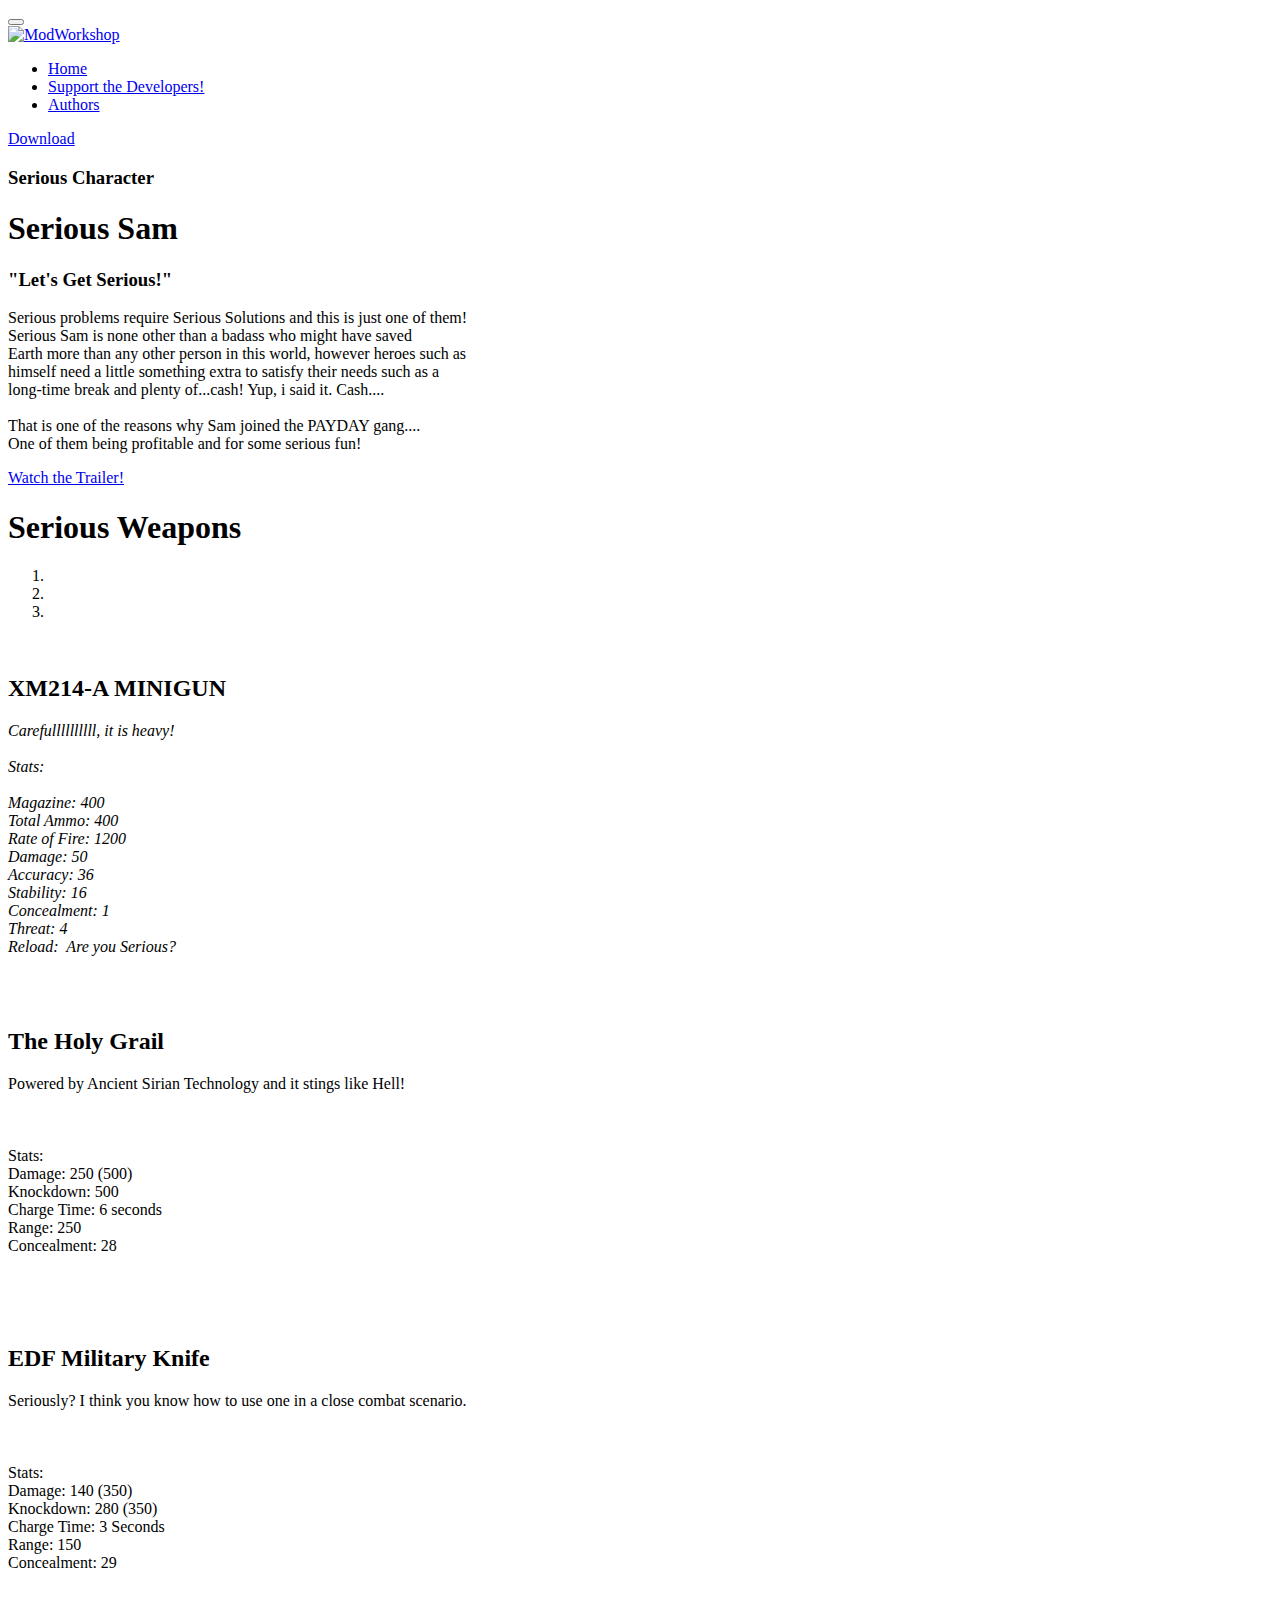
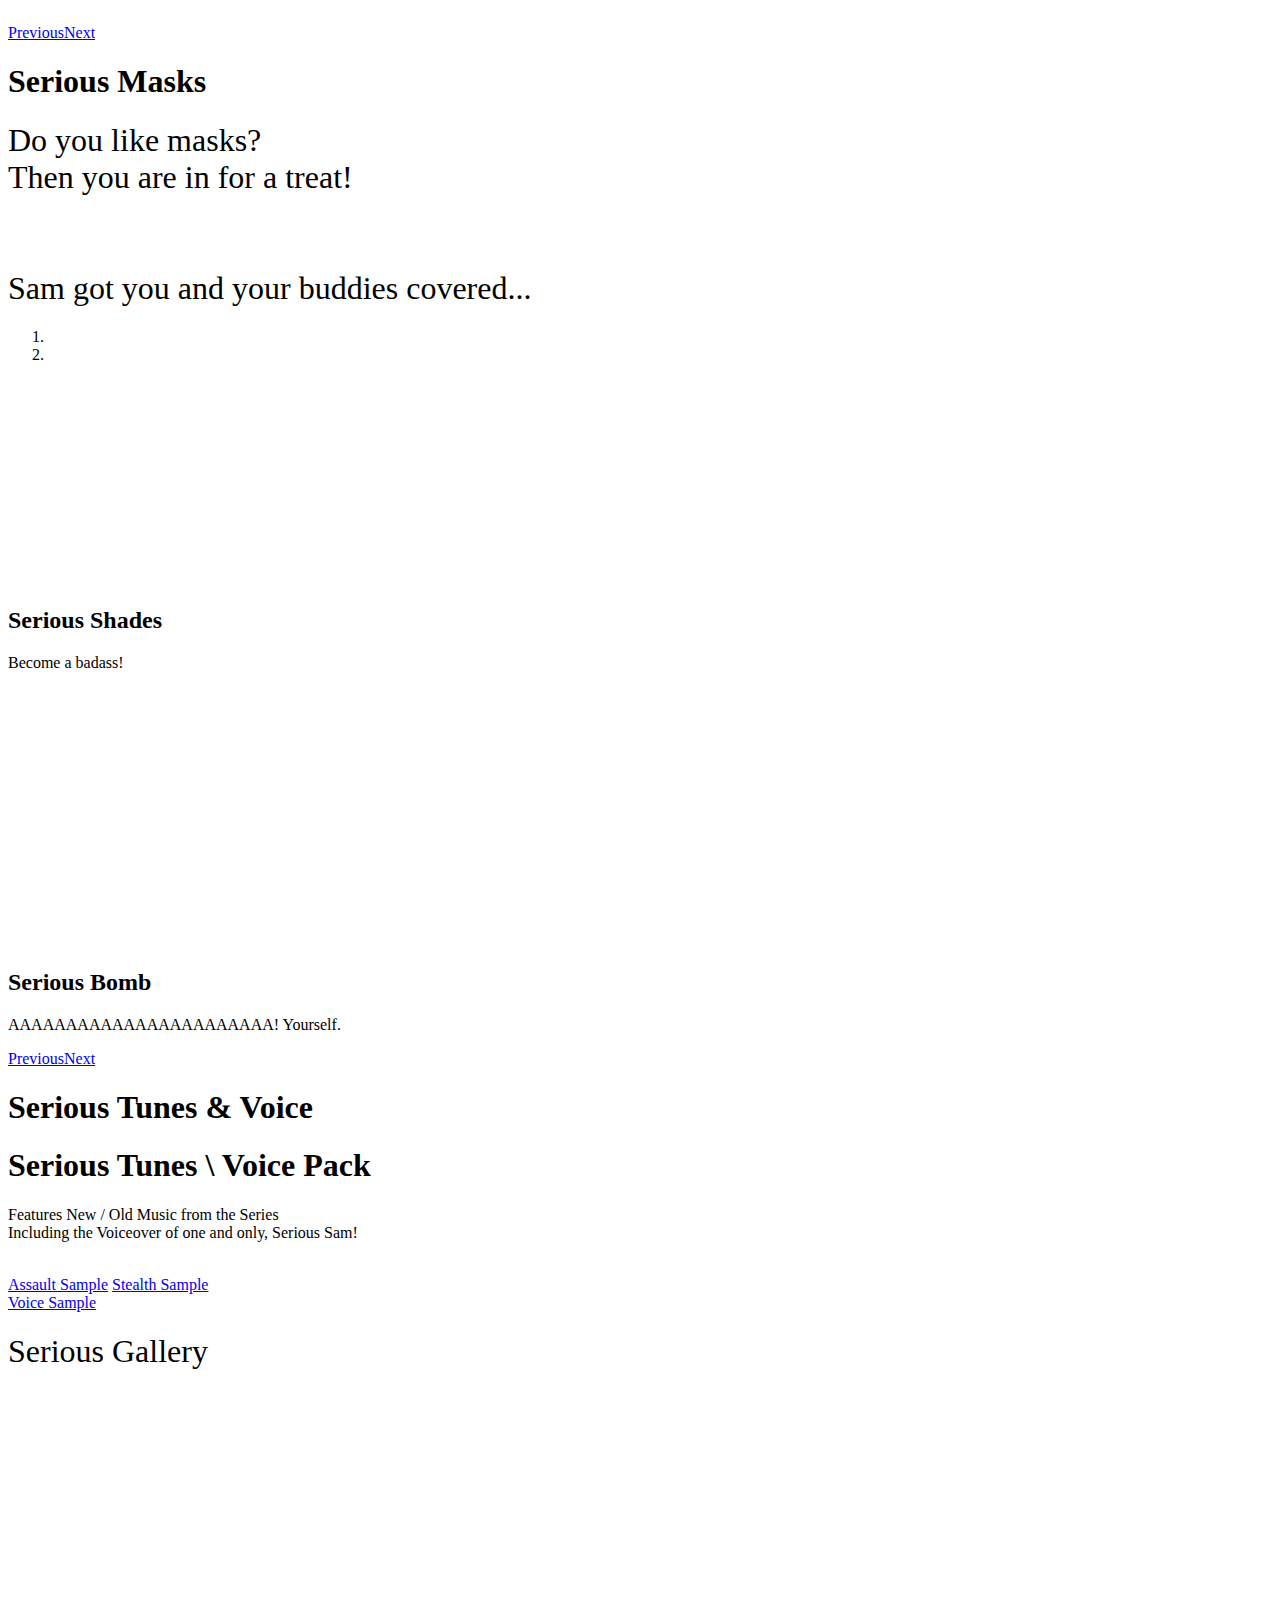
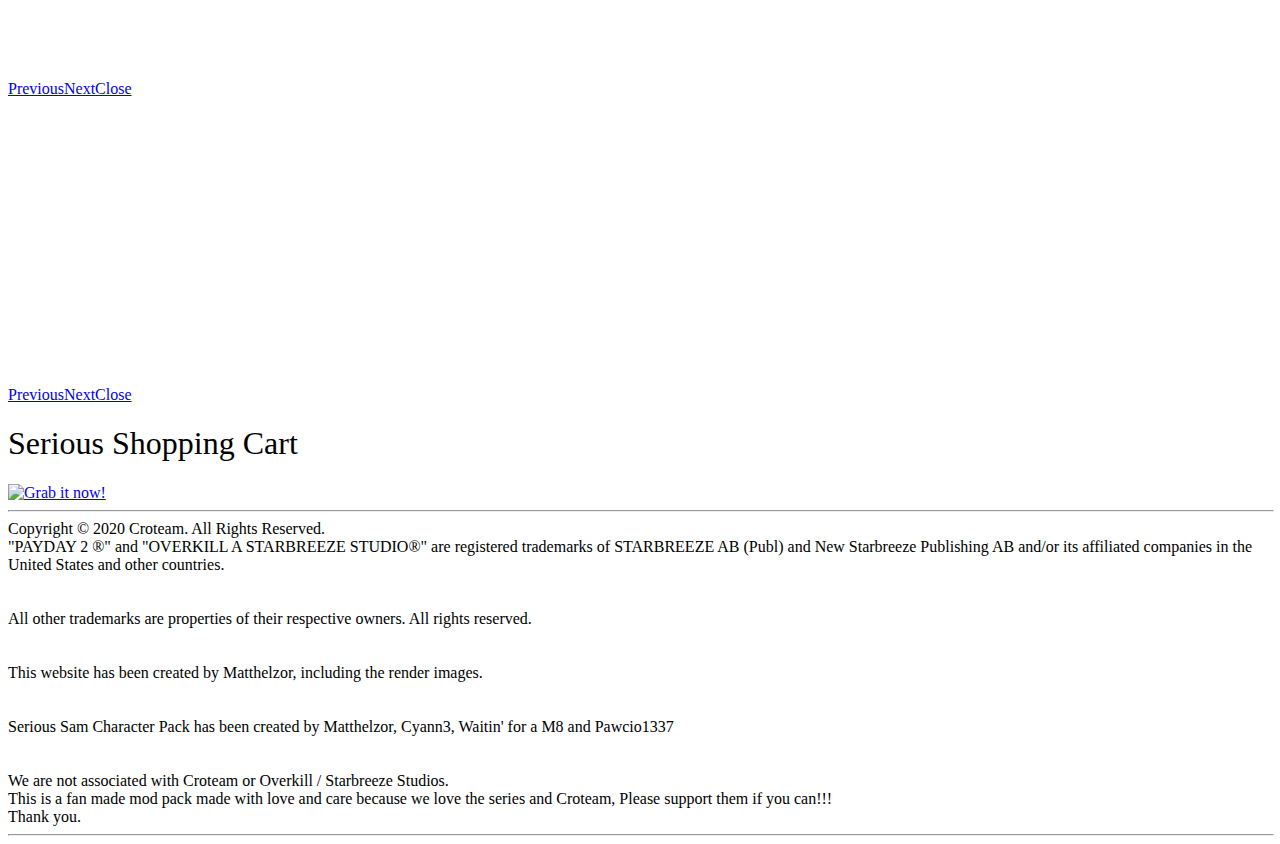
==== index.html @ c5d590bf "Add files via upload" ====
<!DOCTYPE html>
<html  >
<head>
  <!-- Site made with Mobirise Website Builder v5.1.4, https://mobirise.com -->
  <meta charset="UTF-8">
  <meta http-equiv="X-UA-Compatible" content="IE=edge">
  <meta name="generator" content="Mobirise v5.1.4, mobirise.com">
  <meta name="twitter:card" content="summary_large_image"/>
  <meta name="twitter:image:src" content="assets/images/index-meta.png">
  <meta property="og:image" content="assets/images/index-meta.png">
  <meta name="twitter:title" content="PAYDAY 2: Serious Sam Character Pack">
  <meta name="viewport" content="width=device-width, initial-scale=1, minimum-scale=1">
  <link rel="shortcut icon" href="assets/images/icon-128x128.png" type="image/x-icon">
  <meta name="description" content="Double your gun, double the fun!">
  
  <audio controls="" loop="" autoplay="autoplay" hidden="hidden"> <source src="assets/files/Menu.mp3" type="audio/mpeg" "=""> </audio>
  
  <title>PAYDAY 2: Serious Sam Character Pack</title>
  <link rel="stylesheet" href="assets/web/assets/mobirise-icons/mobirise-icons.css">
  <link rel="stylesheet" href="assets/bootstrap/css/bootstrap.min.css">
  <link rel="stylesheet" href="assets/bootstrap/css/bootstrap-grid.min.css">
  <link rel="stylesheet" href="assets/bootstrap/css/bootstrap-reboot.min.css">
  <link rel="stylesheet" href="assets/tether/tether.min.css">
  <link rel="stylesheet" href="assets/dropdown/css/style.css">
  <link rel="stylesheet" href="assets/animatecss/animate.min.css">
  <link rel="stylesheet" href="assets/socicon/css/styles.css">
  <link rel="stylesheet" href="assets/theme/css/style.css">
  <link rel="stylesheet" href="assets/gallery/style.css">
  <link href="assets/fonts/style.css" rel="stylesheet">
  <link rel="preload" as="style" href="assets/mobirise/css/mbr-additional.css"><link rel="stylesheet" href="assets/mobirise/css/mbr-additional.css" type="text/css">
  
  
  
  
</head>
<body>
  
  <section class="menu cid-scPV3HTnfg" once="menu" id="menu1-2">

    

    <nav class="navbar navbar-expand beta-menu navbar-dropdown align-items-center navbar-fixed-top navbar-toggleable-sm bg-color transparent">
        <button class="navbar-toggler navbar-toggler-right" type="button" data-toggle="collapse" data-target="#navbarSupportedContent" aria-controls="navbarSupportedContent" aria-expanded="false" aria-label="Toggle navigation">
            <div class="hamburger">
                <span></span>
                <span></span>
                <span></span>
                <span></span>
            </div>
        </button>
        <div class="menu-logo">
            <div class="navbar-brand">
                <span class="navbar-logo">
                    <a href="https://modworkshop.net" target="_blank">
                         <img src="assets/images/mws-logo-white.svg" alt="ModWorkshop" style="height: 3.8rem;">
                    </a>
                </span>
                <span class="navbar-caption-wrap"><a class="navbar-caption text-white display-4" href="https://mobiri.se"></a></span>
            </div>
        </div>
        <div class="collapse navbar-collapse" id="navbarSupportedContent">
            <ul class="navbar-nav nav-dropdown" data-app-modern-menu="true"><li class="nav-item">
                    <a class="nav-link link text-white text-primary display-4" href="index.html"><span class="socicon socicon-homes mbr-iconfont mbr-iconfont-btn"></span>
                        Home</a>
                </li><li class="nav-item">
                    <a class="nav-link link text-white text-primary display-4" href="https://store.steampowered.com/app/257420/Serious_Sam_4/" target="_blank"><span class="socicon socicon-steam mbr-iconfont mbr-iconfont-btn"></span>
                        
                        Support the Developers!</a>
                </li>
                <li class="nav-item"><a class="nav-link link text-white text-primary display-4" href="authors.html">
                        Authors</a></li></ul>
            <div class="navbar-buttons mbr-section-btn"><a class="btn btn-sm btn-success display-4" href="https://modworkshop.net/mod/29355" target="_blank">
                    <span class="mbri-save mbr-iconfont mbr-iconfont-btn "></span>
                    Download</a></div>
        </div>
    </nav>
</section>

<section class="header9 cid-scPTM2qMJc mbr-fullscreen" id="header9-0">

    

    

    <div class="mbr-arrow hidden-sm-down" aria-hidden="true">
        <a href="#next">
            <i class="mbri-down mbr-iconfont"></i>
        </a>
    </div>
</section>

<section class="header1 cid-scPWT5iUIO mbr-parallax-background" id="header16-3">

    

    <div class="mbr-overlay" style="opacity: 0.5; background-color: rgb(0, 0, 0);">
    </div>

    <div class="container">
        <div class="row justify-content-md-center">
            <div class="col-md-10 align-center">
                
                <h3 class="mbr-section-subtitle mbr-light pb-3 mbr-fonts-style display-1"><strong>Serious Character</strong></h3>
                
                
            </div>
        </div>
    </div>

</section>

<section class="header9 cid-scPXRnCcsJ mbr-fullscreen mbr-parallax-background" id="header9-4">

    

    <div class="mbr-overlay" style="opacity: 0; background-color: rgb(255, 255, 255);">
    </div>

    <div class="container">
        <div class="media-container-column mbr-white col-lg-8 col-md-10">
            <h1 class="mbr-section-title align-left mbr-bold pb-3 mbr-fonts-style display-1">
                Serious Sam</h1>
            <h3 class="mbr-section-subtitle align-left mbr-light pb-3 mbr-fonts-style display-2">"Let's Get Serious!"</h3>
            <p class="mbr-text align-left pb-3 mbr-fonts-style display-5">Serious problems require Serious Solutions and this is just one of them! <br>Serious Sam is none other than a badass who might have saved<br> Earth more than any other person in this world, however heroes such as<br> himself need a little something extra to satisfy their needs such as a<br> long-time break and plenty of...cash! Yup, i said it. Cash....<br>
<br>That is one of the reasons why Sam joined the PAYDAY gang....<br> One of them being profitable and for some serious fun!</p>
            <div class="mbr-section-btn align-left"><a class="btn btn-md btn-secondary display-4" href="https://youtu.be/A_bRgtZeFz4" target="_blank">Watch the Trailer!</a></div>
        </div>
    </div>

    
</section>

<section class="header1 cid-scQ1rbC4eJ mbr-parallax-background" id="header16-5">

    

    <div class="mbr-overlay" style="opacity: 0.4; background-color: rgb(0, 0, 0);">
    </div>

    <div class="container">
        <div class="row justify-content-md-center">
            <div class="col-md-10 align-center">
                <h1 class="mbr-section-title mbr-bold pb-3 mbr-fonts-style display-1">Serious Weapons</h1>
                
                
                
            </div>
        </div>
    </div>

</section>

<section class="carousel slide cid-scQ8mSskdS" data-interval="false" id="slider1-6">

    

    <div class="full-screen"><div class="mbr-slider slide carousel" data-keyboard="false" data-ride="false" data-interval="false" data-pause="false"><ol class="carousel-indicators"><li data-app-prevent-settings="" data-target="#slider1-6" data-slide-to="0"></li><li data-app-prevent-settings="" data-target="#slider1-6" class=" active" data-slide-to="1"></li><li data-app-prevent-settings="" data-target="#slider1-6" data-slide-to="2"></li></ol><div class="carousel-inner" role="listbox"><div class="carousel-item slider-fullscreen-image" data-bg-video-slide="false" style="background-image: url(assets/images/minigun-1-2000x1484.jpg);"><div class="container container-slide"><div class="image_wrapper"><div class="mbr-overlay" style="opacity: 0;"></div><img src="assets/images/minigun-1-2000x1484.jpg" alt="" title=""><div class="carousel-caption justify-content-center"><div class="col-10 align-center"><h2 class="mbr-fonts-style display-1">XM214-A MINIGUN</h2><p class="lead mbr-text mbr-fonts-style display-2"><em>Carefullllllllll, it is heavy!<br><br>Stats:</em><br><em><br>Magazine: 400<br>Total Ammo: 400<br>Rate of Fire: 1200<br>Damage: 50<br>Accuracy: 36<br>Stability: 16<br>Concealment: 1<br>Threat: 4&nbsp;<br>Reload:&nbsp; Are you Serious?<br></em><br></p></div></div></div></div></div><div class="carousel-item slider-fullscreen-image active" data-bg-video-slide="false" style="background-image: url(assets/images/holy-grail-1-2000x1484.jpg);"><div class="container container-slide"><div class="image_wrapper"><img src="assets/images/holy-grail-1-2000x1484.jpg" alt="" title=""><div class="carousel-caption justify-content-center"><div class="col-10 align-left"><h2 class="mbr-fonts-style display-1">The Holy Grail</h2><p class="lead mbr-text mbr-fonts-style display-2">Powered by Ancient Sirian Technology and it stings like Hell!<br><br><br><br>Stats:<br>Damage: 250 (500)<br>Knockdown: 500<br>Charge Time: 6 seconds<br>Range: 250<br>Concealment: 28<br><br><br></p></div></div></div></div></div><div class="carousel-item slider-fullscreen-image" data-bg-video-slide="false" style="background-image: url(assets/images/edf-2000x1484.jpg);"><div class="container container-slide"><div class="image_wrapper"><img src="assets/images/edf-2000x1484.jpg" alt="" title=""><div class="carousel-caption justify-content-center"><div class="col-10 align-right"><h2 class="mbr-fonts-style display-1">EDF Military Knife</h2><p class="lead mbr-text mbr-fonts-style display-2">Seriously? I think you know how to use one in a close combat scenario.<br><br><br><br>Stats:<br>Damage: 140 (350)<br>Knockdown: 280 (350)<br>Charge Time: 3 Seconds<br>Range: 150<br>Concealment: 29<br><br><br></p></div></div></div></div></div></div><a data-app-prevent-settings="" class="carousel-control carousel-control-prev" role="button" data-slide="prev" href="#slider1-6"><span aria-hidden="true" class="mbri-left mbr-iconfont"></span><span class="sr-only">Previous</span></a><a data-app-prevent-settings="" class="carousel-control carousel-control-next" role="button" data-slide="next" href="#slider1-6"><span aria-hidden="true" class="mbri-right mbr-iconfont"></span><span class="sr-only">Next</span></a></div></div>

</section>

<section class="header1 cid-scQCBzxLKn mbr-parallax-background" id="header16-7">

    

    <div class="mbr-overlay" style="opacity: 0.6; background-color: rgb(0, 0, 0);">
    </div>

    <div class="container">
        <div class="row justify-content-md-center">
            <div class="col-md-10 align-center">
                <h1 class="mbr-section-title mbr-bold pb-3 mbr-fonts-style display-1">Serious Masks</h1>
                
                
                
            </div>
        </div>
    </div>

</section>

<section class="header1 cid-scQDsoBIf1 mbr-parallax-background" id="header16-9">

    

    <div class="mbr-overlay" style="opacity: 0.9; background-color: rgb(0, 0, 0);">
    </div>

    <div class="container">
        <div class="row justify-content-md-center">
            <div class="col-md-10 align-center">
                <h1 class="mbr-section-title mbr-bold pb-3 mbr-fonts-style display-5"><span style="font-weight: normal;">Do you like masks?<br>Then you are in for a treat! </span><br><span style="font-weight: normal;"><br></span><br><span style="font-weight: normal;">Sam got you and your buddies covered...</span></h1>
                
                
                
            </div>
        </div>
    </div>

</section>

<section class="carousel slide cid-scUjUzfKBD" data-interval="false" id="slider1-r">

    

    <div class="full-screen"><div class="mbr-slider slide carousel" data-keyboard="false" data-ride="false" data-interval="false" data-pause="false"><ol class="carousel-indicators"><li data-app-prevent-settings="" data-target="#slider1-r" class=" active" data-slide-to="0"></li><li data-app-prevent-settings="" data-target="#slider1-r" data-slide-to="1"></li></ol><div class="carousel-inner" role="listbox"><div class="carousel-item slider-fullscreen-image active" data-bg-video-slide="false" style="background-image: url(assets/images/serious-shades-1920x1080.jpg);"><div class="container container-slide"><div class="image_wrapper"><img src="assets/images/serious-shades-1920x1080.jpg" alt="" title=""><div class="carousel-caption justify-content-center"><div class="col-10 align-center"><h2 class="mbr-fonts-style display-1"><br><br><br><br><br><br><br>Serious Shades</h2><p class="lead mbr-text mbr-fonts-style display-5">Become a badass!</p></div></div></div></div></div><div class="carousel-item slider-fullscreen-image" data-bg-video-slide="false" style="background-image: url(assets/images/serious-bomb-1920x1080.jpg);"><div class="container container-slide"><div class="image_wrapper"><img src="assets/images/serious-bomb-1920x1080.jpg" alt="" title=""><div class="carousel-caption justify-content-center"><div class="col-10 align-center"><h2 class="mbr-fonts-style display-1"><br><br><br><br><br><br><br><br><br>Serious Bomb</h2><p class="lead mbr-text mbr-fonts-style display-5">AAAAAAAAAAAAAAAAAAAAAAA! Yourself.</p></div></div></div></div></div></div><a data-app-prevent-settings="" class="carousel-control carousel-control-prev" role="button" data-slide="prev" href="#slider1-r"><span aria-hidden="true" class="mbri-left mbr-iconfont"></span><span class="sr-only">Previous</span></a><a data-app-prevent-settings="" class="carousel-control carousel-control-next" role="button" data-slide="next" href="#slider1-r"><span aria-hidden="true" class="mbri-right mbr-iconfont"></span><span class="sr-only">Next</span></a></div></div>

</section>

<section class="header1 cid-scQLnOBqK7 mbr-parallax-background" id="header16-b">

    

    <div class="mbr-overlay" style="opacity: 0.4; background-color: rgb(0, 0, 0);">
    </div>

    <div class="container">
        <div class="row justify-content-md-center">
            <div class="col-md-10 align-center">
                <h1 class="mbr-section-title mbr-bold pb-3 mbr-fonts-style display-1">Serious Tunes &amp; Voice</h1>
                
                
                
            </div>
        </div>
    </div>

</section>

<section class="header11 cid-scR74qK3gR mbr-fullscreen mbr-parallax-background" id="header11-h">

    <!-- Block parameters controls (Blue "Gear" panel) -->
    
    <!-- End block parameters -->

    <div class="mbr-overlay" style="opacity: 0.2; background-color: rgb(0, 0, 0);">
    </div>
    <div class="container align-left">
        <div class="media-container-column mbr-white col-md-12">
            <h3 class="mbr-section-subtitle py-3 mbr-fonts-style display-5"></h3>
            <h1 class="mbr-section-title py-3 mbr-fonts-style display-1">Serious Tunes \ Voice Pack</h1>
            <p class="mbr-text py-3 mbr-fonts-style display-5">Features New / Old Music from the Series&nbsp;<br>Including the Voiceover of one and only, Serious Sam!<br><br></p>
            <div class="mbr-section-btn py-4"><a class="btn btn-md btn-white-outline display-7" href="assets/files/assault.ogg" target="_blank">Assault Sample</a> <a class="btn btn-md btn-white-outline display-7" href="assets/files/stealth.ogg" target="_blank">Stealth Sample<br></a> <a class="btn btn-md btn-white-outline display-7" href="assets/files/voice_sample.ogg" target="_blank">Voice Sample</a></div>
        </div>
    </div>

    
</section>

<section class="header1 cid-scRjpTwJIB mbr-parallax-background" id="header16-i">

    

    <div class="mbr-overlay" style="opacity: 0.8; background-color: rgb(0, 0, 0);">
    </div>

    <div class="container">
        <div class="row justify-content-md-center">
            <div class="col-md-10 align-center">
                <h1 class="mbr-section-title mbr-bold pb-3 mbr-fonts-style display-1"><span style="font-weight: 400;">Serious Gallery</span></h1>
                
                
                
            </div>
        </div>
    </div>

</section>

<section class="mbr-gallery mbr-slider-carousel cid-scRjzxc35O" id="gallery3-j">

    

    <div>
        <div><!-- Filter --><!-- Gallery --><div class="mbr-gallery-row"><div class="mbr-gallery-layout-default"><div><div><div class="mbr-gallery-item mbr-gallery-item--p0" data-video-url="false" data-tags="Niesamowite"><div href="#lb-gallery3-j" data-slide-to="0" data-toggle="modal"><img src="assets/images/20201008225858-1-1920x1080-800x450.jpg" alt="" title=""><span class="icon-focus"></span></div></div><div class="mbr-gallery-item mbr-gallery-item--p0" data-video-url="false" data-tags="Wrażliwe"><div href="#lb-gallery3-j" data-slide-to="1" data-toggle="modal"><img src="assets/images/20201008230221-1-1920x1080-800x450.jpg" alt="" title=""><span class="icon-focus"></span></div></div><div class="mbr-gallery-item mbr-gallery-item--p0" data-video-url="false" data-tags="Twórcze"><div href="#lb-gallery3-j" data-slide-to="2" data-toggle="modal"><img src="assets/images/20201008230204-1-1920x1080-800x450.jpg" alt="" title=""><span class="icon-focus"></span></div></div><div class="mbr-gallery-item mbr-gallery-item--p0" data-video-url="false" data-tags="Animowane"><div href="#lb-gallery3-j" data-slide-to="3" data-toggle="modal"><img src="assets/images/20201008230319-1-1920x1080-800x450.jpg" alt="" title=""><span class="icon-focus"></span></div></div><div class="mbr-gallery-item mbr-gallery-item--p0" data-video-url="false" data-tags="Niesamowite"><div href="#lb-gallery3-j" data-slide-to="4" data-toggle="modal"><img src="assets/images/20201008230341-1-1920x1080-800x450.jpg" alt="" title=""><span class="icon-focus"></span></div></div><div class="mbr-gallery-item mbr-gallery-item--p0" data-video-url="false" data-tags="Niesamowite"><div href="#lb-gallery3-j" data-slide-to="5" data-toggle="modal"><img src="assets/images/20201008224145-1-1920x1080-800x450.jpg" alt="" title=""><span class="icon-focus"></span></div></div><div class="mbr-gallery-item mbr-gallery-item--p0" data-video-url="false" data-tags="Wrażliwe"><div href="#lb-gallery3-j" data-slide-to="6" data-toggle="modal"><img src="assets/images/20201008225151-1-1920x1080-800x450.jpg" alt="" title=""><span class="icon-focus"></span></div></div><div class="mbr-gallery-item mbr-gallery-item--p0" data-video-url="false" data-tags="Animowane"><div href="#lb-gallery3-j" data-slide-to="7" data-toggle="modal"><img src="assets/images/20201008230041-1-1920x1080-800x450.jpg" alt="" title=""><span class="icon-focus"></span></div></div></div></div><div class="clearfix"></div></div></div><!-- Lightbox --><div data-app-prevent-settings="" class="mbr-slider modal fade carousel slide" tabindex="-1" data-keyboard="true" data-interval="false" id="lb-gallery3-j"><div class="modal-dialog"><div class="modal-content"><div class="modal-body"><div class="carousel-inner"><div class="carousel-item active"><img src="assets/images/20201008225858-1-1920x1080.jpg" alt="" title=""></div><div class="carousel-item"><img src="assets/images/20201008230221-1-1920x1080.jpg" alt="" title=""></div><div class="carousel-item"><img src="assets/images/20201008230204-1-1920x1080.jpg" alt="" title=""></div><div class="carousel-item"><img src="assets/images/20201008230319-1-1920x1080.jpg" alt="" title=""></div><div class="carousel-item"><img src="assets/images/20201008230341-1-1920x1080.jpg" alt="" title=""></div><div class="carousel-item"><img src="assets/images/20201008224145-1-1920x1080.jpg" alt="" title=""></div><div class="carousel-item"><img src="assets/images/20201008225151-1-1920x1080.jpg" alt="" title=""></div><div class="carousel-item"><img src="assets/images/20201008230041-1-1920x1080.jpg" alt="" title=""></div></div><a class="carousel-control carousel-control-prev" role="button" data-slide="prev" href="#lb-gallery3-j"><span class="mbri-left mbr-iconfont" aria-hidden="true"></span><span class="sr-only">Previous</span></a><a class="carousel-control carousel-control-next" role="button" data-slide="next" href="#lb-gallery3-j"><span class="mbri-right mbr-iconfont" aria-hidden="true"></span><span class="sr-only">Next</span></a><a class="close" href="#" role="button" data-dismiss="modal"><span class="sr-only">Close</span></a></div></div></div></div></div>
    </div>

</section>

<section class="mbr-gallery mbr-slider-carousel cid-scRjBMaNaX" id="gallery3-k">

    

    <div>
        <div><!-- Filter --><!-- Gallery --><div class="mbr-gallery-row"><div class="mbr-gallery-layout-default"><div><div><div class="mbr-gallery-item mbr-gallery-item--p0" data-video-url="false" data-tags="Niesamowite"><div href="#lb-gallery3-k" data-slide-to="0" data-toggle="modal"><img src="assets/images/20200930212935-1-1920x1080-800x450.jpg" alt="" title=""><span class="icon-focus"></span></div></div><div class="mbr-gallery-item mbr-gallery-item--p0" data-video-url="false" data-tags="Wrażliwe"><div href="#lb-gallery3-k" data-slide-to="1" data-toggle="modal"><img src="assets/images/20201008224035-1-1920x1080-800x450.jpg" alt="" title=""><span class="icon-focus"></span></div></div><div class="mbr-gallery-item mbr-gallery-item--p0" data-video-url="false" data-tags="Twórcze"><div href="#lb-gallery3-k" data-slide-to="2" data-toggle="modal"><img src="assets/images/20201008224541-1-1920x1080-800x450.jpg" alt="" title=""><span class="icon-focus"></span></div></div><div class="mbr-gallery-item mbr-gallery-item--p0" data-video-url="false" data-tags="Animowane"><div href="#lb-gallery3-k" data-slide-to="3" data-toggle="modal"><img src="assets/images/20200930234741-2-1920x1080-800x450.jpg" alt="" title=""><span class="icon-focus"></span></div></div><div class="mbr-gallery-item mbr-gallery-item--p0" data-video-url="false" data-tags="Niesamowite"><div href="#lb-gallery3-k" data-slide-to="4" data-toggle="modal"><img src="assets/images/20200930234808-1-1920x1080-800x450.jpg" alt="" title=""><span class="icon-focus"></span></div></div><div class="mbr-gallery-item mbr-gallery-item--p0" data-video-url="false" data-tags="Niesamowite"><div href="#lb-gallery3-k" data-slide-to="5" data-toggle="modal"><img src="assets/images/20201008223753-1-1920x1080-800x450.jpg" alt="" title=""><span class="icon-focus"></span></div></div><div class="mbr-gallery-item mbr-gallery-item--p0" data-video-url="false" data-tags="Wrażliwe"><div href="#lb-gallery3-k" data-slide-to="6" data-toggle="modal"><img src="assets/images/20201008225104-1-1920x1080-800x450.jpg" alt="" title=""><span class="icon-focus"></span></div></div><div class="mbr-gallery-item mbr-gallery-item--p0" data-video-url="false" data-tags="Animowane"><div href="#lb-gallery3-k" data-slide-to="7" data-toggle="modal"><img src="assets/images/20201008224000-1-1920x1080-800x450.jpg" alt="" title=""><span class="icon-focus"></span></div></div></div></div><div class="clearfix"></div></div></div><!-- Lightbox --><div data-app-prevent-settings="" class="mbr-slider modal fade carousel slide" tabindex="-1" data-keyboard="true" data-interval="false" id="lb-gallery3-k"><div class="modal-dialog"><div class="modal-content"><div class="modal-body"><div class="carousel-inner"><div class="carousel-item active"><img src="assets/images/20200930212935-1-1920x1080.jpg" alt="" title=""></div><div class="carousel-item"><img src="assets/images/20201008224035-1-1920x1080.jpg" alt="" title=""></div><div class="carousel-item"><img src="assets/images/20201008224541-1-1920x1080.jpg" alt="" title=""></div><div class="carousel-item"><img src="assets/images/20200930234741-2-1920x1080.jpg" alt="" title=""></div><div class="carousel-item"><img src="assets/images/20200930234808-1-1920x1080.jpg" alt="" title=""></div><div class="carousel-item"><img src="assets/images/20201008223753-1-1920x1080.jpg" alt="" title=""></div><div class="carousel-item"><img src="assets/images/20201008225104-1-1920x1080.jpg" alt="" title=""></div><div class="carousel-item"><img src="assets/images/20201008224000-1-1920x1080.jpg" alt="" title=""></div></div><a class="carousel-control carousel-control-prev" role="button" data-slide="prev" href="#lb-gallery3-k"><span class="mbri-left mbr-iconfont" aria-hidden="true"></span><span class="sr-only">Previous</span></a><a class="carousel-control carousel-control-next" role="button" data-slide="next" href="#lb-gallery3-k"><span class="mbri-right mbr-iconfont" aria-hidden="true"></span><span class="sr-only">Next</span></a><a class="close" href="#" role="button" data-dismiss="modal"><span class="sr-only">Close</span></a></div></div></div></div></div>
    </div>

</section>

<section class="header1 cid-scREEoLdZw mbr-parallax-background" id="header16-l">

    

    <div class="mbr-overlay" style="opacity: 0.9; background-color: rgb(0, 0, 0);">
    </div>

    <div class="container">
        <div class="row justify-content-md-center">
            <div class="col-md-10 align-center">
                <h1 class="mbr-section-title mbr-bold pb-3 mbr-fonts-style display-1"><span style="font-weight: 400;">Serious Shopping Cart</span></h1>
                
                
                
            </div>
        </div>
    </div>

</section>

<section class="features12 cid-scUgsnVYny mbr-parallax-background" id="features12-p">
    
    

    <div class="mbr-overlay" style="opacity: 0.8; background-color: rgb(0, 0, 0);">
    </div>

    <div class="container">
        
        

        <div class="media-container-row pt-5">
            <div class="block-content align-right">
                <div class="card pl-3 pr-3">
                    <div class="mbr-card-img-title">
                        
                        <div class="mbr-crt-title">
                            
                        </div>
                    </div>                

                    <div class="card-box">
                        
                    </div>
                </div>

                
            </div>

            <div class="mbr-figure m-auto" style="width: 60%;">
                <a href="https://modworkshop.net/mod/29355" target="_blank"><img src="assets/images/logoo-1132x674.png" alt="Grab it now!" title=""></a>
            </div>

            <div class="block-content align-left">
                <div class="card pl-3 pr-3">
                    <div class="mbr-card-img-title">
                        
                        <div class="mbr-crt-title">
                            
                        </div>
                    </div>                

                    <div class="card-box">
                        
                    </div>
                </div>

                
            </div>
        </div>
    </div>
</section>

<section once="footers" class="cid-scUh7tXviq mbr-reveal mbr-parallax-background" id="footer6-q">

    
</section>

<section class="mbr-section article content10 cid-scUkyAOlAM" id="content10-s">
    
     

    <div class="container">
        <div class="inner-container" style="width: 100%;">
            <hr class="line" style="width: 100%;">
            <div class="section-text align-center mbr-white mbr-fonts-style display-4">Copyright © 2020 Croteam. All Rights Reserved.
<div>"PAYDAY 2 ®" and "OVERKILL A STARBREEZE STUDIO®" are registered trademarks of STARBREEZE AB (Publ) and New Starbreeze Publishing AB and/or its affiliated companies in the United States and other countries.
</div><br><div><br></div><div>All other trademarks are properties of their respective owners. All rights reserved.
</div><br><div><br></div><div>
</div><div>
</div><div>This website has been created by Matthelzor, including the render images.
</div><br><div><br></div><div>
</div><div>Serious Sam Character Pack has been created by Matthelzor, Cyann3, Waitin' for a M8 and Pawcio1337
</div><div>
</div><br><div><br></div><div>We are not associated with Croteam or Overkill / Starbreeze Studios.
</div><div>This is a fan made mod pack made with love and care because we love the series and Croteam, Please support them if you can!!!
</div><div>
</div><div>
</div><div>Thank you.</div></div>
            <hr class="line" style="width: 100%;">
        </div>
    </div>
<script src="assets/web/assets/jquery/jquery.min.js"></script>  <script src="assets/popper/popper.min.js"></script>  <script src="assets/bootstrap/js/bootstrap.min.js"></script>  <script src="assets/tether/tether.min.js"></script>  <script src="assets/smoothscroll/smooth-scroll.js"></script>  <script src="assets/dropdown/js/nav-dropdown.js"></script>  <script src="assets/dropdown/js/navbar-dropdown.js"></script>  <script src="assets/touchswipe/jquery.touch-swipe.min.js"></script>  <script src="assets/viewportchecker/jquery.viewportchecker.js"></script>  <script src="assets/parallax/jarallax.min.js"></script>  <script src="assets/ytplayer/jquery.mb.ytplayer.min.js"></script>  <script src="assets/vimeoplayer/jquery.mb.vimeo_player.js"></script>  <script src="assets/bootstrapcarouselswipe/bootstrap-carousel-swipe.js"></script>  <script src="assets/masonry/masonry.pkgd.min.js"></script>  <script src="assets/imagesloaded/imagesloaded.pkgd.min.js"></script>  <script src="assets/theme/js/script.js"></script>  <script src="assets/slidervideo/script.js"></script>  <script src="assets/gallery/player.min.js"></script>  <script src="assets/gallery/script.js"></script>  
  
  
 <div id="scrollToTop" class="scrollToTop mbr-arrow-up"><a style="text-align: center;"><i class="mbr-arrow-up-icon mbr-arrow-up-icon-cm cm-icon cm-icon-smallarrow-up"></i></a></div>
    <input name="animation" type="hidden">
  </body>
</html>
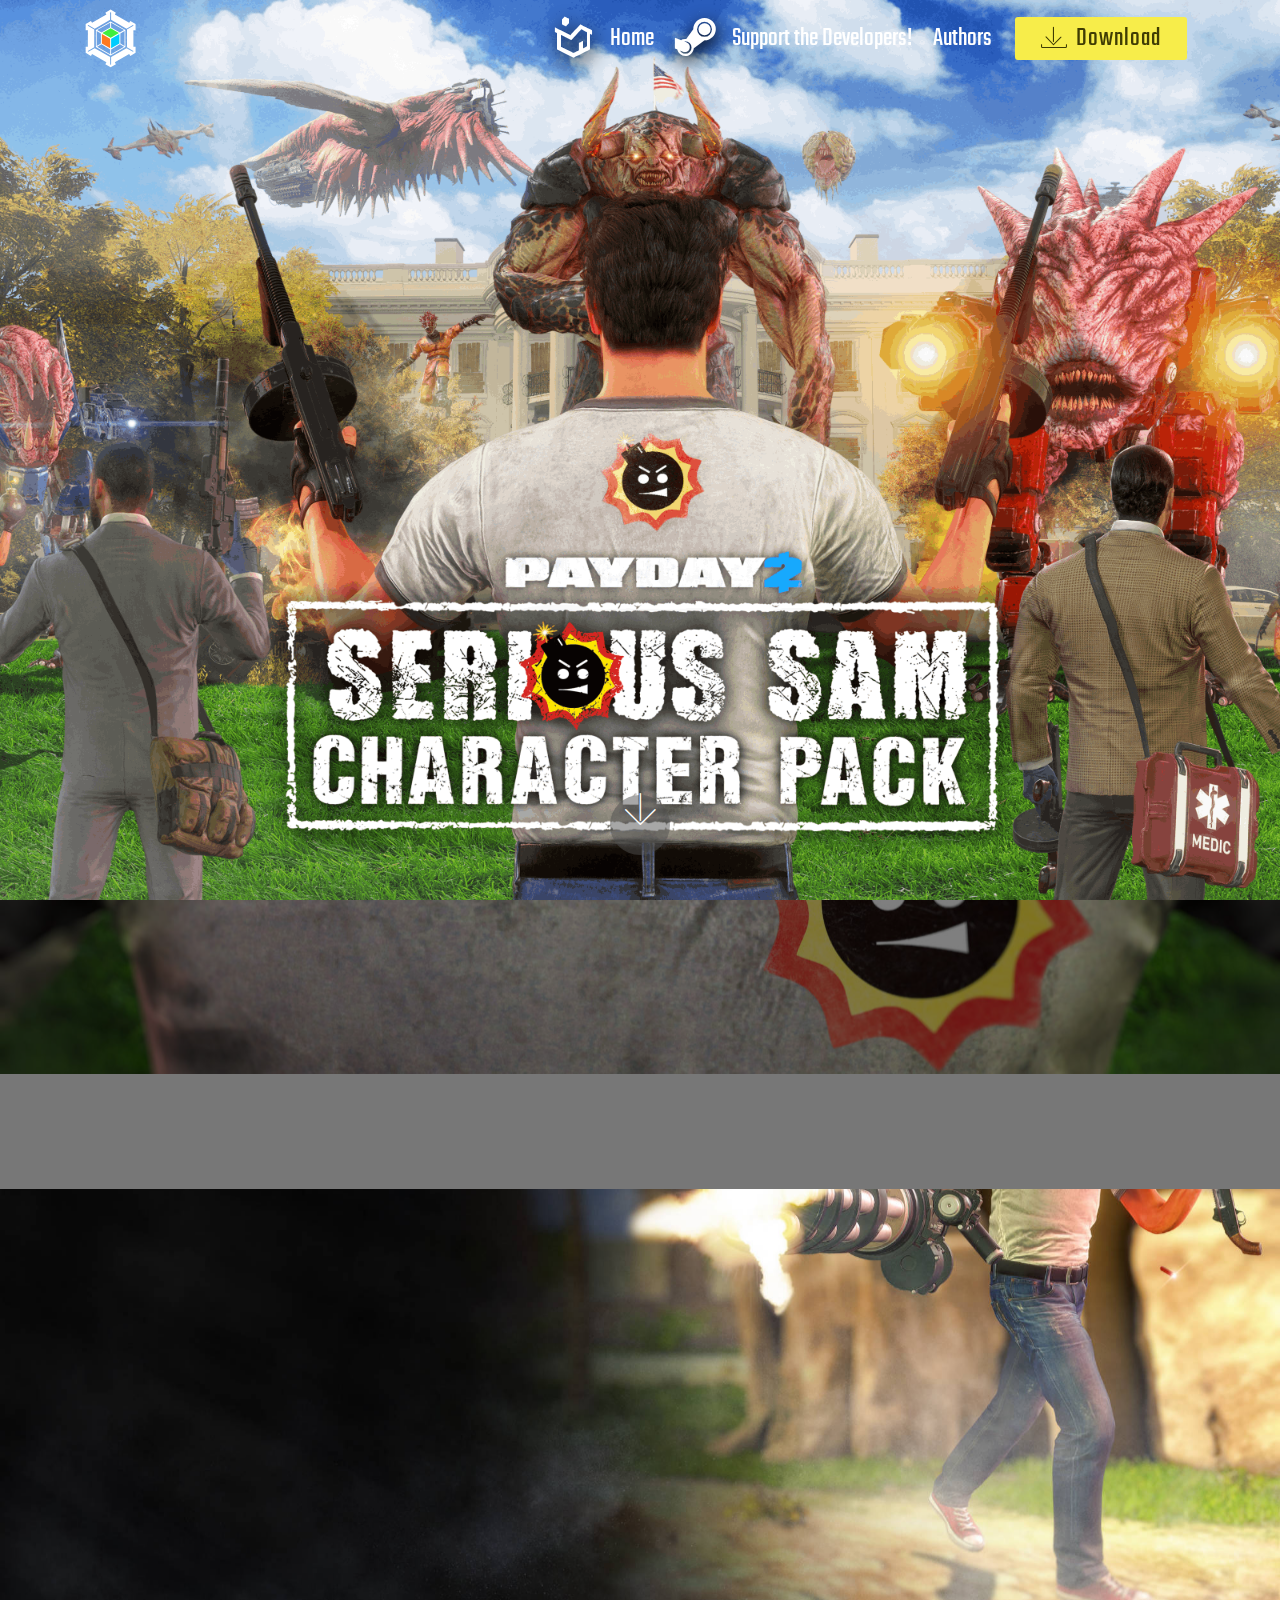
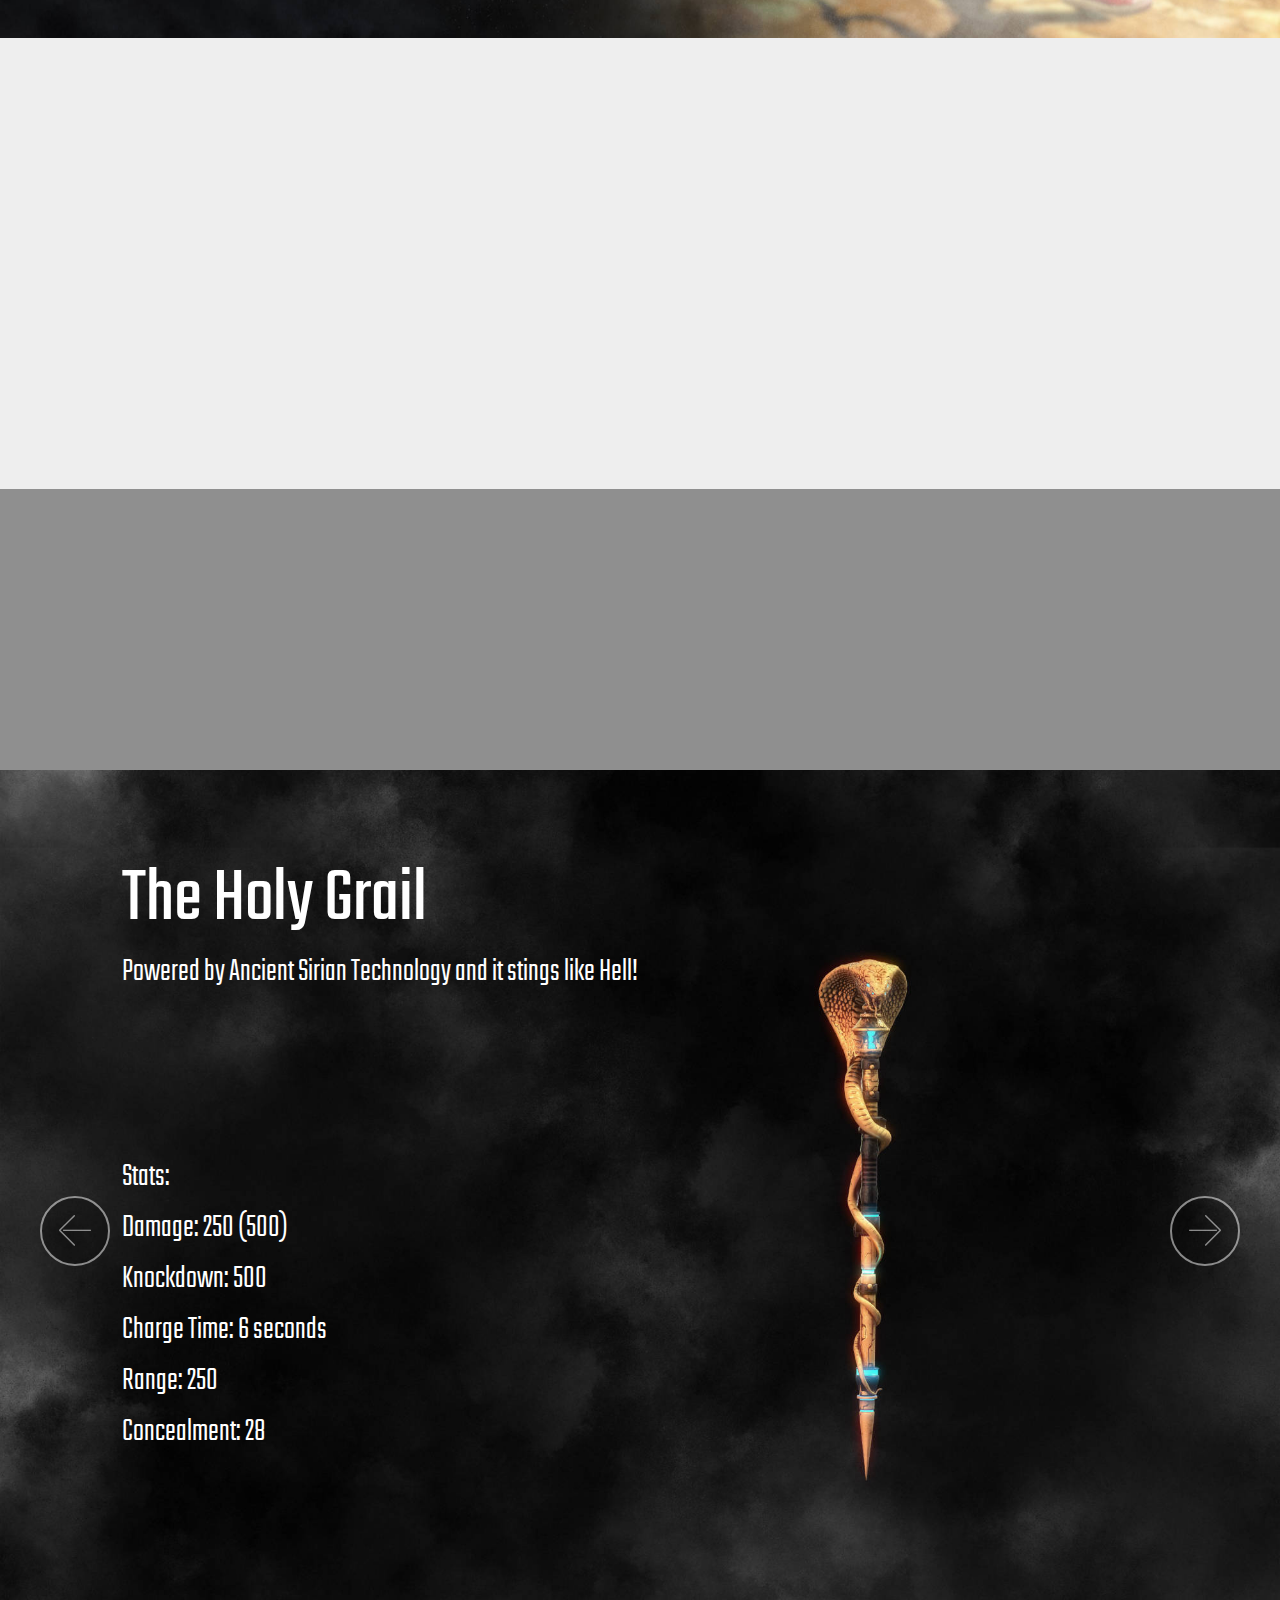
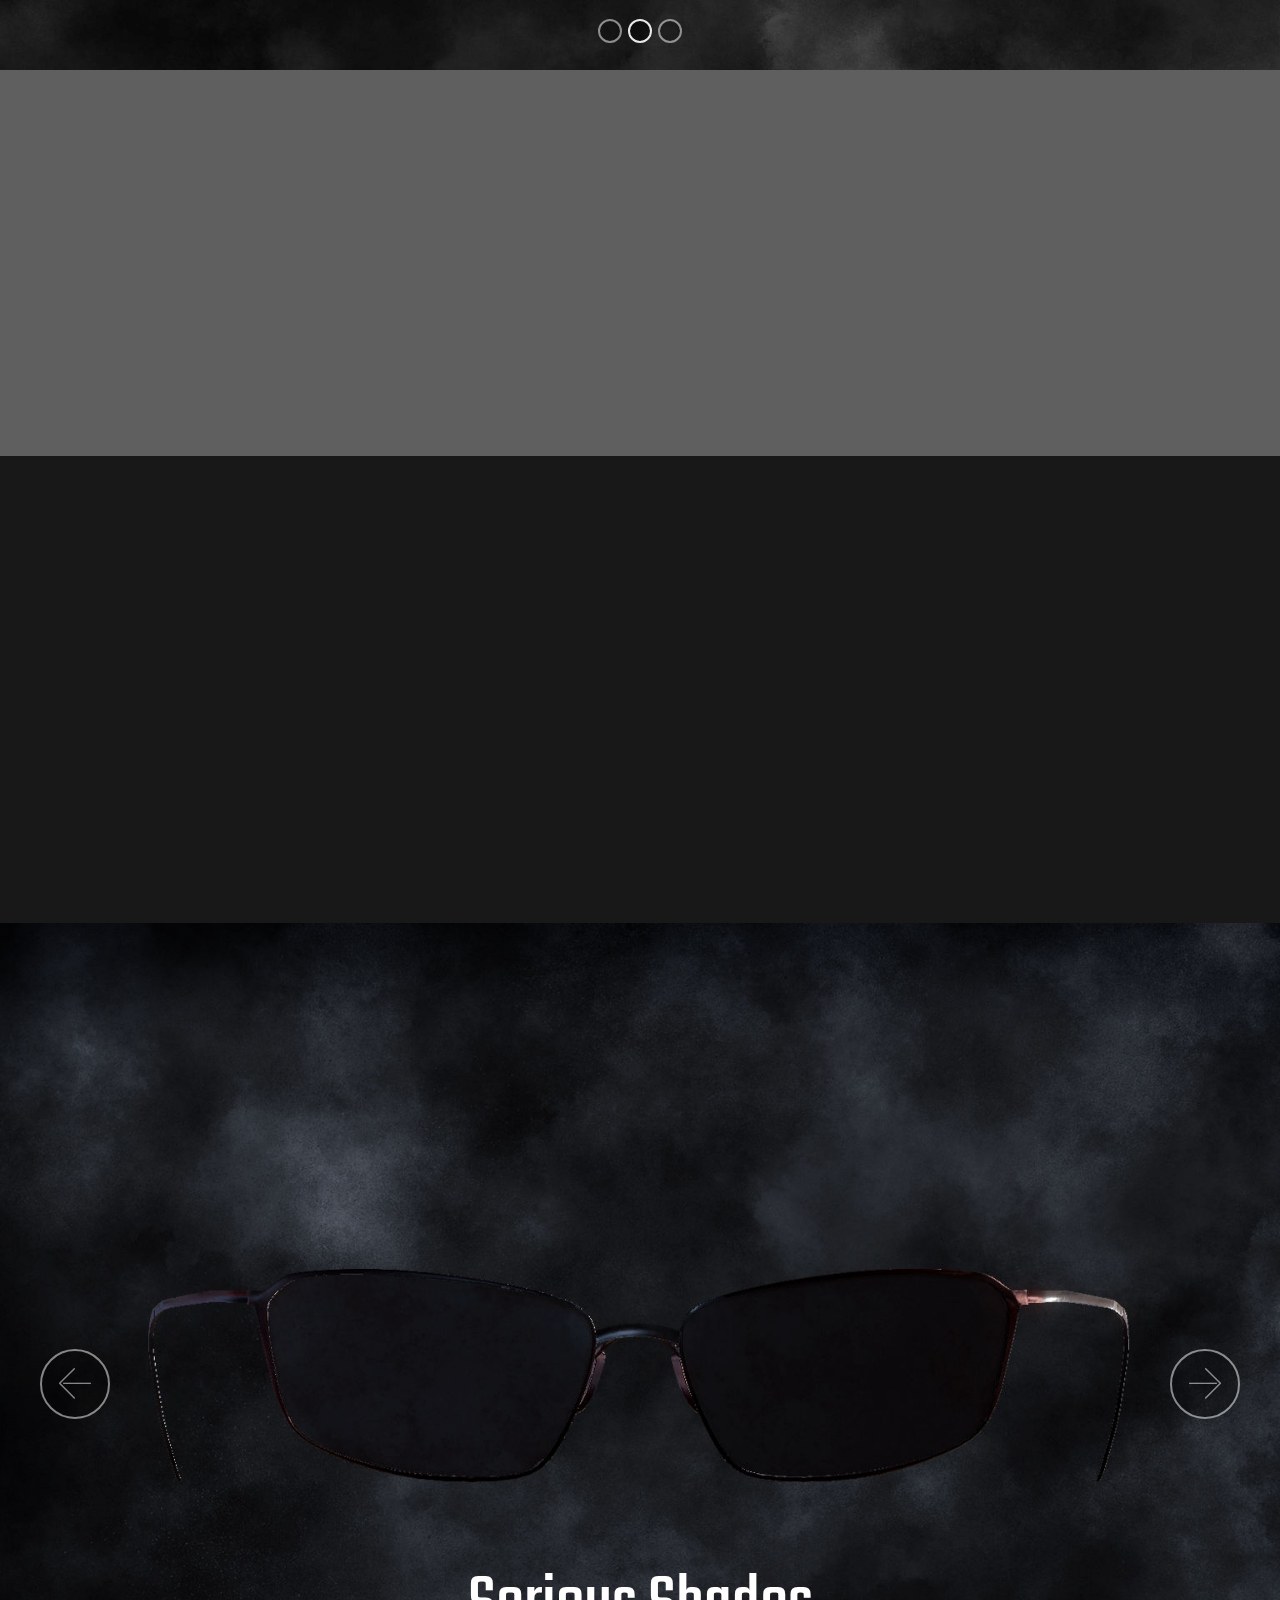
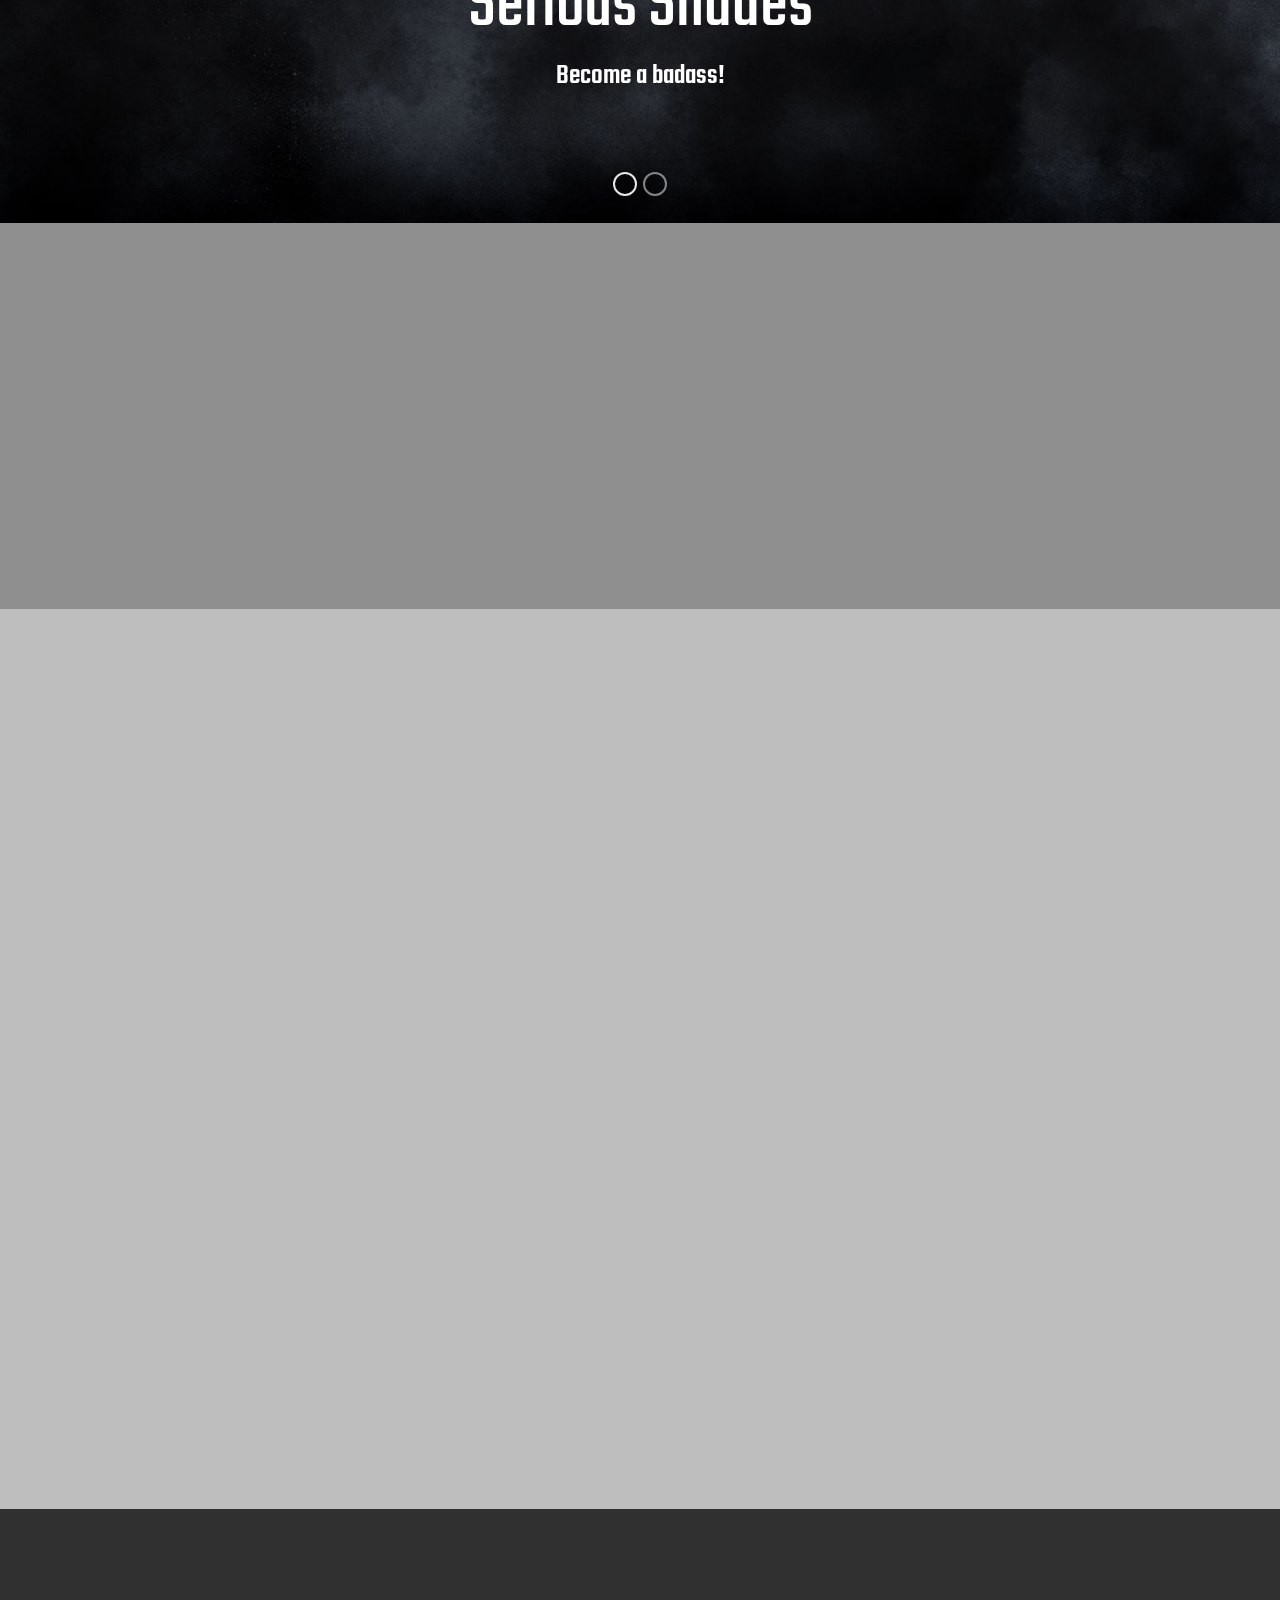
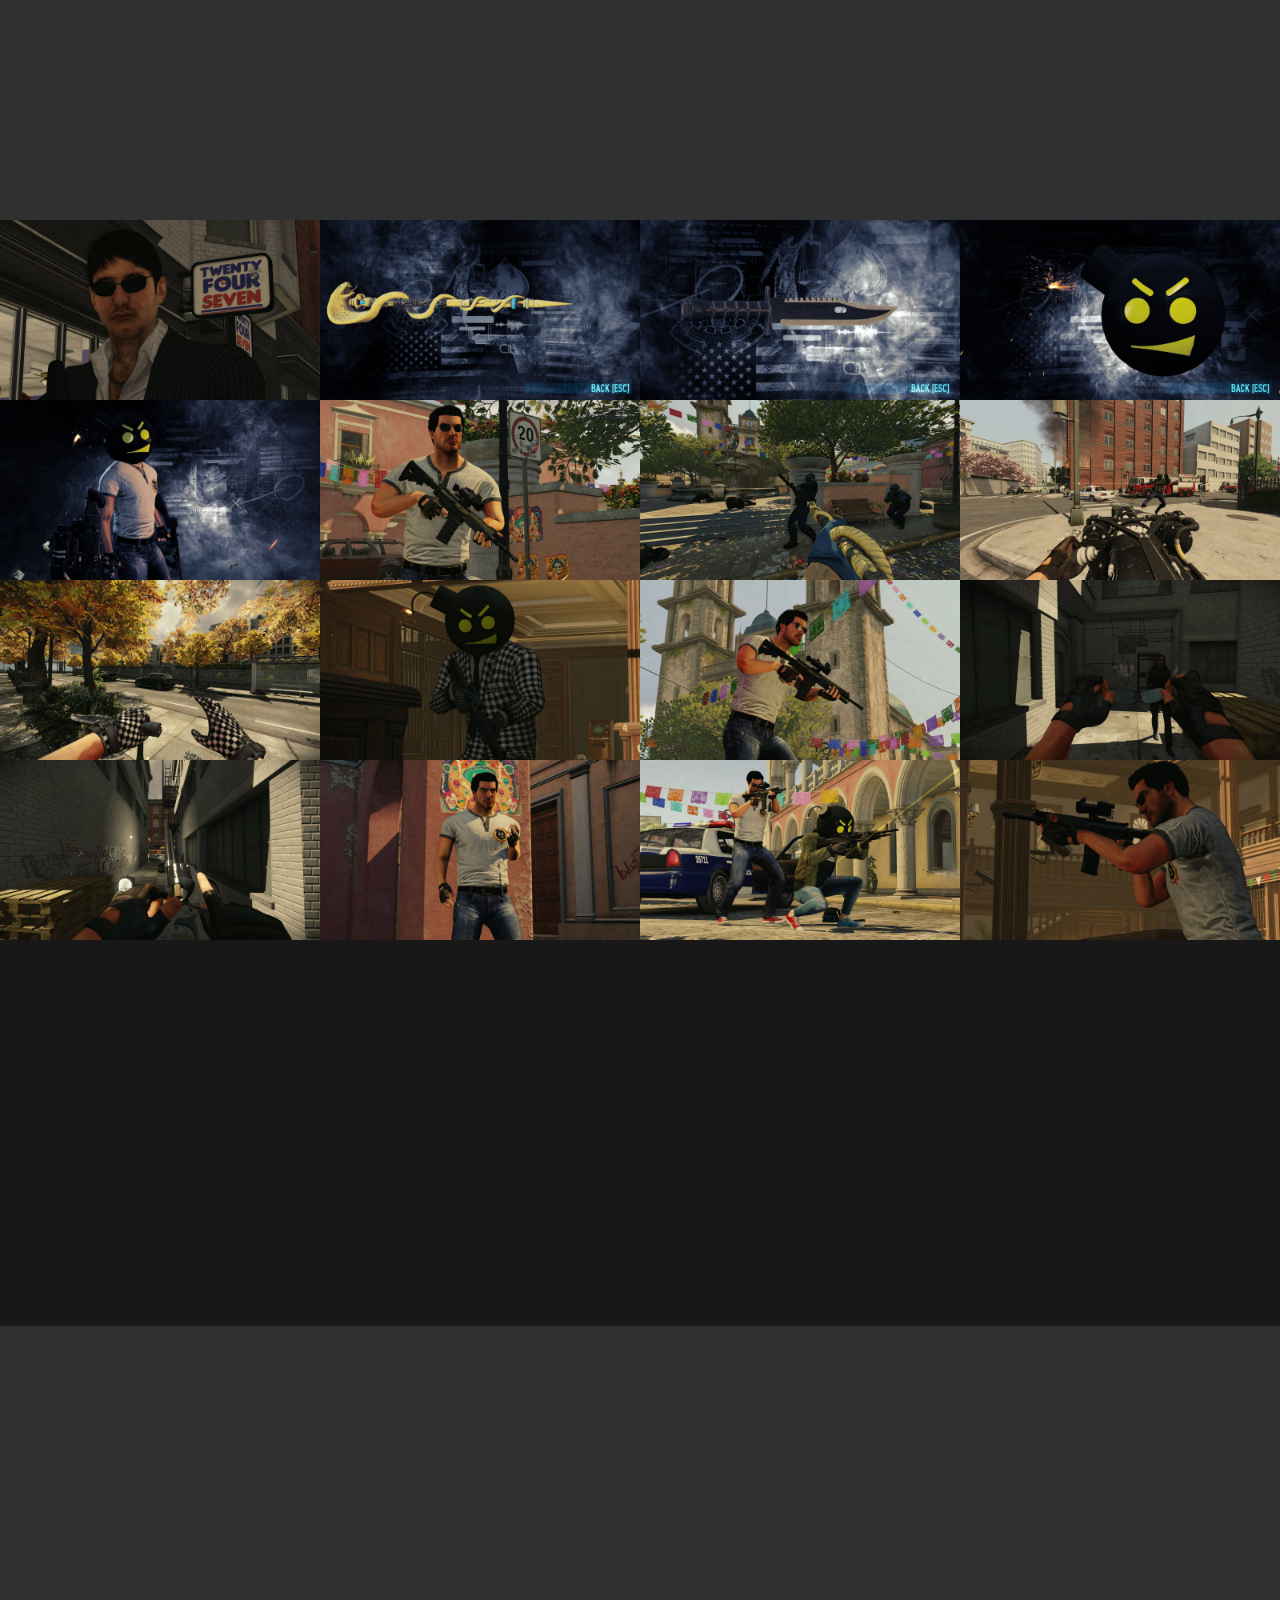
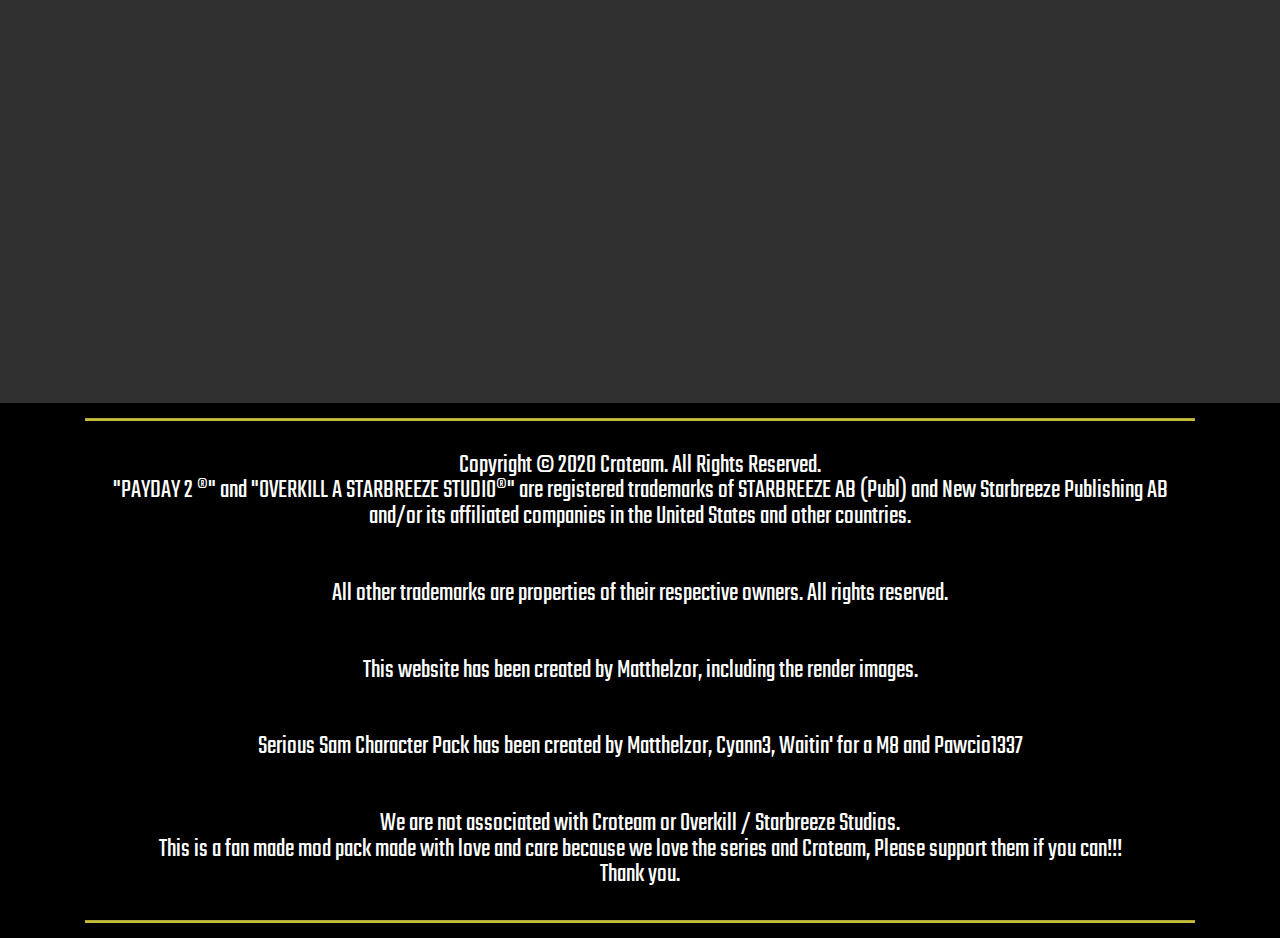
==== commit 232a81c5: "Update index.html" ====
--- a/index.html
+++ b/index.html
@@ -6,8 +6,8 @@
   <meta http-equiv="X-UA-Compatible" content="IE=edge">
   <meta name="generator" content="Mobirise v5.1.4, mobirise.com">
   <meta name="twitter:card" content="summary_large_image"/>
-  <meta name="twitter:image:src" content="assets/images/index-meta.png">
-  <meta property="og:image" content="assets/images/index-meta.png">
+  <meta name="twitter:image:src" content="https://cdn.discordapp.com/attachments/441319027843792906/764063272222720000/sam_discord_720.jpg">
+  <meta property="og:image" content="https://cdn.discordapp.com/attachments/441319027843792906/764063272222720000/sam_discord_720.jpg">
   <meta name="twitter:title" content="PAYDAY 2: Serious Sam Character Pack">
   <meta name="viewport" content="width=device-width, initial-scale=1, minimum-scale=1">
   <link rel="shortcut icon" href="assets/images/icon-128x128.png" type="image/x-icon">
@@ -394,4 +394,4 @@
  <div id="scrollToTop" class="scrollToTop mbr-arrow-up"><a style="text-align: center;"><i class="mbr-arrow-up-icon mbr-arrow-up-icon-cm cm-icon cm-icon-smallarrow-up"></i></a></div>
     <input name="animation" type="hidden">
   </body>
-</html>+</html>
--- a/assets/web/assets/mobirise-icons/mobirise-icons.css
+++ b/assets/web/assets/mobirise-icons/mobirise-icons.css
@@ -0,0 +1,477 @@
+@font-face {
+  font-family: 'MobiriseIcons';
+  src:  url('mobirise-icons.eot?spat4u');
+  src:  url('mobirise-icons.eot?spat4u#iefix') format('embedded-opentype'),
+    url('mobirise-icons.ttf?spat4u') format('truetype'),
+    url('mobirise-icons.woff?spat4u') format('woff'),
+    url('mobirise-icons.svg?spat4u#MobiriseIcons') format('svg');
+  font-weight: normal;
+  font-style: normal;
+  font-display: swap;
+}
+
+[class^="mbri-"], [class*=" mbri-"] {
+  /* use !important to prevent issues with browser extensions that change fonts */
+  font-family: MobiriseIcons !important;
+  speak: none;
+  font-style: normal;
+  font-weight: normal;
+  font-variant: normal;
+  text-transform: none;
+  line-height: 1;
+
+  /* Better Font Rendering =========== */
+  -webkit-font-smoothing: antialiased;
+  -moz-osx-font-smoothing: grayscale;
+}
+
+.mbri-add-submenu:before {
+  content: "\e900";
+}
+.mbri-alert:before {
+  content: "\e901";
+}
+.mbri-align-center:before {
+  content: "\e902";
+}
+.mbri-align-justify:before {
+  content: "\e903";
+}
+.mbri-align-left:before {
+  content: "\e904";
+}
+.mbri-align-right:before {
+  content: "\e905";
+}
+.mbri-android:before {
+  content: "\e906";
+}
+.mbri-apple:before {
+  content: "\e907";
+}
+.mbri-arrow-down:before {
+  content: "\e908";
+}
+.mbri-arrow-next:before {
+  content: "\e909";
+}
+.mbri-arrow-prev:before {
+  content: "\e90a";
+}
+.mbri-arrow-up:before {
+  content: "\e90b";
+}
+.mbri-bold:before {
+  content: "\e90c";
+}
+.mbri-bookmark:before {
+  content: "\e90d";
+}
+.mbri-bootstrap:before {
+  content: "\e90e";
+}
+.mbri-briefcase:before {
+  content: "\e90f";
+}
+.mbri-browse:before {
+  content: "\e910";
+}
+.mbri-bulleted-list:before {
+  content: "\e911";
+}
+.mbri-calendar:before {
+  content: "\e912";
+}
+.mbri-camera:before {
+  content: "\e913";
+}
+.mbri-cart-add:before {
+  content: "\e914";
+}
+.mbri-cart-full:before {
+  content: "\e915";
+}
+.mbri-cash:before {
+  content: "\e916";
+}
+.mbri-change-style:before {
+  content: "\e917";
+}
+.mbri-chat:before {
+  content: "\e918";
+}
+.mbri-clock:before {
+  content: "\e919";
+}
+.mbri-close:before {
+  content: "\e91a";
+}
+.mbri-cloud:before {
+  content: "\e91b";
+}
+.mbri-code:before {
+  content: "\e91c";
+}
+.mbri-contact-form:before {
+  content: "\e91d";
+}
+.mbri-credit-card:before {
+  content: "\e91e";
+}
+.mbri-cursor-click:before {
+  content: "\e91f";
+}
+.mbri-cust-feedback:before {
+  content: "\e920";
+}
+.mbri-database:before {
+  content: "\e921";
+}
+.mbri-delivery:before {
+  content: "\e922";
+}
+.mbri-desktop:before {
+  content: "\e923";
+}
+.mbri-devices:before {
+  content: "\e924";
+}
+.mbri-down:before {
+  content: "\e925";
+}
+.mbri-download:before {
+  content: "\e989";
+}
+.mbri-drag-n-drop:before {
+  content: "\e927";
+}
+.mbri-drag-n-drop2:before {
+  content: "\e928";
+}
+.mbri-edit:before {
+  content: "\e929";
+}
+.mbri-edit2:before {
+  content: "\e92a";
+}
+.mbri-error:before {
+  content: "\e92b";
+}
+.mbri-extension:before {
+  content: "\e92c";
+}
+.mbri-features:before {
+  content: "\e92d";
+}
+.mbri-file:before {
+  content: "\e92e";
+}
+.mbri-flag:before {
+  content: "\e92f";
+}
+.mbri-folder:before {
+  content: "\e930";
+}
+.mbri-gift:before {
+  content: "\e931";
+}
+.mbri-github:before {
+  content: "\e932";
+}
+.mbri-globe:before {
+  content: "\e933";
+}
+.mbri-globe-2:before {
+  content: "\e934";
+}
+.mbri-growing-chart:before {
+  content: "\e935";
+}
+.mbri-hearth:before {
+  content: "\e936";
+}
+.mbri-help:before {
+  content: "\e937";
+}
+.mbri-home:before {
+  content: "\e938";
+}
+.mbri-hot-cup:before {
+  content: "\e939";
+}
+.mbri-idea:before {
+  content: "\e93a";
+}
+.mbri-image-gallery:before {
+  content: "\e93b";
+}
+.mbri-image-slider:before {
+  content: "\e93c";
+}
+.mbri-info:before {
+  content: "\e93d";
+}
+.mbri-italic:before {
+  content: "\e93e";
+}
+.mbri-key:before {
+  content: "\e93f";
+}
+.mbri-laptop:before {
+  content: "\e940";
+}
+.mbri-layers:before {
+  content: "\e941";
+}
+.mbri-left-right:before {
+  content: "\e942";
+}
+.mbri-left:before {
+  content: "\e943";
+}
+.mbri-letter:before {
+  content: "\e944";
+}
+.mbri-like:before {
+  content: "\e945";
+}
+.mbri-link:before {
+  content: "\e946";
+}
+.mbri-lock:before {
+  content: "\e947";
+}
+.mbri-login:before {
+  content: "\e948";
+}
+.mbri-logout:before {
+  content: "\e949";
+}
+.mbri-magic-stick:before {
+  content: "\e94a";
+}
+.mbri-map-pin:before {
+  content: "\e94b";
+}
+.mbri-menu:before {
+  content: "\e94c";
+}
+.mbri-mobile:before {
+  content: "\e94d";
+}
+.mbri-mobile2:before {
+  content: "\e94e";
+}
+.mbri-mobirise:before {
+  content: "\e94f";
+}
+.mbri-more-horizontal:before {
+  content: "\e950";
+}
+.mbri-more-vertical:before {
+  content: "\e951";
+}
+.mbri-music:before {
+  content: "\e952";
+}
+.mbri-new-file:before {
+  content: "\e953";
+}
+.mbri-numbered-list:before {
+  content: "\e954";
+}
+.mbri-opened-folder:before {
+  content: "\e955";
+}
+.mbri-pages:before {
+  content: "\e956";
+}
+.mbri-paper-plane:before {
+  content: "\e957";
+}
+.mbri-paperclip:before {
+  content: "\e958";
+}
+.mbri-photo:before {
+  content: "\e959";
+}
+.mbri-photos:before {
+  content: "\e95a";
+}
+.mbri-pin:before {
+  content: "\e95b";
+}
+.mbri-play:before {
+  content: "\e95c";
+}
+.mbri-plus:before {
+  content: "\e95d";
+}
+.mbri-preview:before {
+  content: "\e95e";
+}
+.mbri-print:before {
+  content: "\e95f";
+}
+.mbri-protect:before {
+  content: "\e960";
+}
+.mbri-question:before {
+  content: "\e961";
+}
+.mbri-quote-left:before {
+  content: "\e962";
+}
+.mbri-quote-right:before {
+  content: "\e963";
+}
+.mbri-refresh:before {
+  content: "\e964";
+}
+.mbri-responsive:before {
+  content: "\e965";
+}
+.mbri-right:before {
+  content: "\e966";
+}
+.mbri-rocket:before {
+  content: "\e967";
+}
+.mbri-sad-face:before {
+  content: "\e968";
+}
+.mbri-sale:before {
+  content: "\e969";
+}
+.mbri-save:before {
+  content: "\e96a";
+}
+.mbri-search:before {
+  content: "\e96b";
+}
+.mbri-setting:before {
+  content: "\e96c";
+}
+.mbri-setting2:before {
+  content: "\e96d";
+}
+.mbri-setting3:before {
+  content: "\e96e";
+}
+.mbri-share:before {
+  content: "\e96f";
+}
+.mbri-shopping-bag:before {
+  content: "\e970";
+}
+.mbri-shopping-basket:before {
+  content: "\e971";
+}
+.mbri-shopping-cart:before {
+  content: "\e972";
+}
+.mbri-sites:before {
+  content: "\e973";
+}
+.mbri-smile-face:before {
+  content: "\e974";
+}
+.mbri-speed:before {
+  content: "\e975";
+}
+.mbri-star:before {
+  content: "\e976";
+}
+.mbri-success:before {
+  content: "\e977";
+}
+.mbri-sun:before {
+  content: "\e978";
+}
+.mbri-sun2:before {
+  content: "\e979";
+}
+.mbri-tablet:before {
+  content: "\e97a";
+}
+.mbri-tablet-vertical:before {
+  content: "\e97b";
+}
+.mbri-target:before {
+  content: "\e97c";
+}
+.mbri-timer:before {
+  content: "\e97d";
+}
+.mbri-to-ftp:before {
+  content: "\e97e";
+}
+.mbri-to-local-drive:before {
+  content: "\e97f";
+}
+.mbri-touch-swipe:before {
+  content: "\e980";
+}
+.mbri-touch:before {
+  content: "\e981";
+}
+.mbri-trash:before {
+  content: "\e982";
+}
+.mbri-underline:before {
+  content: "\e983";
+}
+.mbri-unlink:before {
+  content: "\e984";
+}
+.mbri-unlock:before {
+  content: "\e985";
+}
+.mbri-up-down:before {
+  content: "\e986";
+}
+.mbri-up:before {
+  content: "\e987";
+}
+.mbri-update:before {
+  content: "\e988";
+}
+.mbri-upload:before {
+ content: "\e926"; 
+}
+.mbri-user:before {
+  content: "\e98a";
+}
+.mbri-user2:before {
+  content: "\e98b";
+}
+.mbri-users:before {
+  content: "\e98c";
+}
+.mbri-video:before {
+  content: "\e98d";
+}
+.mbri-video-play:before {
+  content: "\e98e";
+}
+.mbri-watch:before {
+  content: "\e98f";
+}
+.mbri-website-theme:before {
+  content: "\e990";
+}
+.mbri-wifi:before {
+  content: "\e991";
+}
+.mbri-windows:before {
+  content: "\e992";
+}
+.mbri-zoom-out:before {
+  content: "\e993";
+}
+.mbri-redo:before {
+  content: "\e994";
+}
+.mbri-undo:before {
+  content: "\e995";
+}
--- a/assets/dropdown/css/style.css
+++ b/assets/dropdown/css/style.css
@@ -0,0 +1,265 @@
+.navbar-dropdown {
+  left: 0;
+  padding: 0;
+  position: absolute;
+  right: 0;
+  top: 0;
+  transition: all 0.45s ease;
+  z-index: 1030;
+  background: #282828; }
+  .navbar-dropdown .navbar-logo {
+    margin-right: 0.8rem;
+    transition: margin 0.3s ease-in-out;
+    vertical-align: middle; }
+    .navbar-dropdown .navbar-logo img {
+      height: 3.125rem;
+      transition: all 0.3s ease-in-out; }
+    .navbar-dropdown .navbar-logo.mbr-iconfont {
+      font-size: 3.125rem;
+      line-height: 3.125rem; }
+  .navbar-dropdown .navbar-caption {
+    font-weight: 700;
+    white-space: normal;
+    vertical-align: -4px;
+    line-height: 3.125rem !important; }
+    .navbar-dropdown .navbar-caption, .navbar-dropdown .navbar-caption:hover {
+      color: inherit;
+      text-decoration: none; }
+  .navbar-dropdown .mbr-iconfont + .navbar-caption {
+    vertical-align: -1px; }
+  .navbar-dropdown.navbar-fixed-top {
+    position: fixed; }
+  .navbar-dropdown .navbar-brand span {
+    vertical-align: -4px; }
+  .navbar-dropdown.bg-color.transparent {
+    background: none; }
+  .navbar-dropdown.navbar-short .navbar-brand {
+    padding: 0.625rem 0; }
+    .navbar-dropdown.navbar-short .navbar-brand span {
+      vertical-align: -1px; }
+  .navbar-dropdown.navbar-short .navbar-caption {
+    line-height: 2.375rem !important;
+    vertical-align: -2px; }
+  .navbar-dropdown.navbar-short .navbar-logo {
+    margin-right: 0.5rem; }
+    .navbar-dropdown.navbar-short .navbar-logo img {
+      height: 2.375rem; }
+    .navbar-dropdown.navbar-short .navbar-logo.mbr-iconfont {
+      font-size: 2.375rem;
+      line-height: 2.375rem; }
+  .navbar-dropdown.navbar-short .mbr-table-cell {
+    height: 3.625rem; }
+  .navbar-dropdown .navbar-close {
+    left: 0.6875rem;
+    position: fixed;
+    top: 0.75rem;
+    z-index: 1000; }
+  .navbar-dropdown .hamburger-icon {
+    content: "";
+    display: inline-block;
+    vertical-align: middle;
+    width: 16px;
+    -webkit-box-shadow: 0 -6px 0 1px #282828,0 0 0 1px #282828,0 6px 0 1px #282828;
+    -moz-box-shadow: 0 -6px 0 1px #282828,0 0 0 1px #282828,0 6px 0 1px #282828;
+    box-shadow: 0 -6px 0 1px #282828,0 0 0 1px #282828,0 6px 0 1px #282828; }
+
+.dropdown-menu .dropdown-toggle[data-toggle="dropdown-submenu"]::after {
+  border-bottom: 0.35em solid transparent;
+  border-left: 0.35em solid;
+  border-right: 0;
+  border-top: 0.35em solid transparent;
+  margin-left: 0.3rem; }
+
+.dropdown-menu .dropdown-item:focus {
+  outline: 0; }
+
+.nav-dropdown {
+  font-size: 0.75rem;
+  font-weight: 500;
+  height: auto !important; }
+  .nav-dropdown .nav-btn {
+    padding-left: 1rem; }
+  .nav-dropdown .link {
+    margin: .667em 1.667em;
+    font-weight: 500;
+    padding: 0;
+    transition: color .2s ease-in-out; }
+    .nav-dropdown .link.dropdown-toggle {
+      margin-right: 2.583em; }
+      .nav-dropdown .link.dropdown-toggle::after {
+        margin-left: .25rem;
+        border-top: 0.35em solid;
+        border-right: 0.35em solid transparent;
+        border-left: 0.35em solid transparent;
+        border-bottom: 0; }
+      .nav-dropdown .link.dropdown-toggle[aria-expanded="true"] {
+        margin: 0;
+        padding: 0.667em 3.263em  0.667em 1.667em; }
+  .nav-dropdown .link::after,
+  .nav-dropdown .dropdown-item::after {
+    color: inherit; }
+  .nav-dropdown .btn {
+    font-size: 0.75rem;
+    font-weight: 700;
+    letter-spacing: 0;
+    margin-bottom: 0;
+    padding-left: 1.25rem;
+    padding-right: 1.25rem; }
+  .nav-dropdown .dropdown-menu {
+    border-radius: 0;
+    border: 0;
+    left: 0;
+    margin: 0;
+    padding-bottom: 1.25rem;
+    padding-top: 1.25rem;
+    position: relative; }
+  .nav-dropdown .dropdown-submenu {
+    margin-left: 0.125rem;
+    top: 0; }
+  .nav-dropdown .dropdown-item {
+    font-weight: 500;
+    line-height: 2;
+    padding: 0.3846em 4.615em 0.3846em 1.5385em;
+    position: relative;
+    transition: color .2s ease-in-out, background-color .2s ease-in-out; }
+    .nav-dropdown .dropdown-item::after {
+      margin-top: -0.3077em;
+      position: absolute;
+      right: 1.1538em;
+      top: 50%; }
+    .nav-dropdown .dropdown-item:focus, .nav-dropdown .dropdown-item:hover {
+      background: none; }
+
+@media (max-width: 767px) {
+  .nav-dropdown.navbar-toggleable-sm {
+    bottom: 0;
+    display: none;
+    left: 0;
+    overflow-x: hidden;
+    position: fixed;
+    top: 0;
+    transform: translateX(-100%);
+    -ms-transform: translateX(-100%);
+    -webkit-transform: translateX(-100%);
+    width: 18.75rem;
+    z-index: 999; } }
+.nav-dropdown.navbar-toggleable-xl {
+  bottom: 0;
+  display: none;
+  left: 0;
+  overflow-x: hidden;
+  position: fixed;
+  top: 0;
+  transform: translateX(-100%);
+  -ms-transform: translateX(-100%);
+  -webkit-transform: translateX(-100%);
+  width: 18.75rem;
+  z-index: 999; }
+
+.nav-dropdown-sm {
+  display: block !important;
+  overflow-x: hidden;
+  overflow: auto;
+  padding-top: 3.875rem; }
+  .nav-dropdown-sm::after {
+    content: "";
+    display: block;
+    height: 3rem;
+    width: 100%; }
+  .nav-dropdown-sm.collapse.in ~ .navbar-close {
+    display: block !important; }
+  .nav-dropdown-sm.collapsing, .nav-dropdown-sm.collapse.in {
+    transform: translateX(0);
+    -ms-transform: translateX(0);
+    -webkit-transform: translateX(0);
+    transition: all 0.25s ease-out;
+    -webkit-transition: all 0.25s ease-out;
+    background: #282828; }
+  .nav-dropdown-sm.collapsing[aria-expanded="false"] {
+    transform: translateX(-100%);
+    -ms-transform: translateX(-100%);
+    -webkit-transform: translateX(-100%); }
+  .nav-dropdown-sm .nav-item {
+    display: block;
+    margin-left: 0 !important;
+    padding-left: 0; }
+  .nav-dropdown-sm .link,
+  .nav-dropdown-sm .dropdown-item {
+    border-top: 1px dotted rgba(255, 255, 255, 0.1);
+    font-size: 0.8125rem;
+    line-height: 1.6;
+    margin: 0 !important;
+    padding: 0.875rem 2.4rem 0.875rem 1.5625rem !important;
+    position: relative;
+    white-space: normal; }
+    .nav-dropdown-sm .link:focus, .nav-dropdown-sm .link:hover,
+    .nav-dropdown-sm .dropdown-item:focus,
+    .nav-dropdown-sm .dropdown-item:hover {
+      background: rgba(0, 0, 0, 0.2) !important;
+      color: #c0a375; }
+  .nav-dropdown-sm .nav-btn {
+    position: relative;
+    padding: 1.5625rem 1.5625rem 0 1.5625rem; }
+    .nav-dropdown-sm .nav-btn::before {
+      border-top: 1px dotted rgba(255, 255, 255, 0.1);
+      content: "";
+      left: 0;
+      position: absolute;
+      top: 0;
+      width: 100%; }
+    .nav-dropdown-sm .nav-btn + .nav-btn {
+      padding-top: 0.625rem; }
+      .nav-dropdown-sm .nav-btn + .nav-btn::before {
+        display: none; }
+  .nav-dropdown-sm .btn {
+    padding: 0.625rem 0; }
+  .nav-dropdown-sm .dropdown-toggle[data-toggle="dropdown-submenu"]::after {
+    margin-left: .25rem;
+    border-top: 0.35em solid;
+    border-right: 0.35em solid transparent;
+    border-left: 0.35em solid transparent;
+    border-bottom: 0; }
+  .nav-dropdown-sm .dropdown-toggle[data-toggle="dropdown-submenu"][aria-expanded="true"]::after {
+    border-top: 0;
+    border-right: 0.35em solid transparent;
+    border-left: 0.35em solid transparent;
+    border-bottom: 0.35em solid; }
+  .nav-dropdown-sm .dropdown-menu {
+    margin: 0;
+    padding: 0;
+    position: relative;
+    top: 0;
+    left: 0;
+    width: 100%;
+    border: 0;
+    float: none;
+    border-radius: 0;
+    background: none; }
+  .nav-dropdown-sm .dropdown-submenu {
+    left: 100%;
+    margin-left: 0.125rem;
+    margin-top: -1.25rem;
+    top: 0; }
+
+.navbar-toggleable-sm .nav-dropdown .dropdown-menu {
+  position: absolute; }
+
+.navbar-toggleable-sm .nav-dropdown .dropdown-submenu {
+  left: 100%;
+  margin-left: 0.125rem;
+  margin-top: -1.25rem;
+  top: 0; }
+
+.navbar-toggleable-sm.opened .nav-dropdown .dropdown-menu {
+  position: relative; }
+
+.navbar-toggleable-sm.opened .nav-dropdown .dropdown-submenu {
+  left: 0;
+  margin-left: 00rem;
+  margin-top: 0rem;
+  top: 0; }
+
+.is-builder .nav-dropdown.collapsing {
+  transition: none !important; }
+
+/*# sourceMappingURL=style.css.map */
--- a/assets/socicon/css/styles.css
+++ b/assets/socicon/css/styles.css
@@ -0,0 +1,933 @@
+@charset "UTF-8";
+
+@font-face {
+  font-family: 'Socicon';
+  src:  url('../fonts/socicon.eot');
+  src:  url('../fonts/socicon.eot?#iefix') format('embedded-opentype'),
+    url('../fonts/socicon.woff2') format('woff2'),
+    url('../fonts/socicon.ttf') format('truetype'),
+    url('../fonts/socicon.woff') format('woff'),
+    url('../fonts/socicon.svg#socicon') format('svg');
+  font-weight: normal;
+  font-style: normal;
+}
+
+[data-icon]:before {
+  font-family: "socicon" !important;
+  content: attr(data-icon);
+  font-style: normal !important;
+  font-weight: normal !important;
+  font-variant: normal !important;
+  text-transform: none !important;
+  speak: none;
+  line-height: 1;
+  -webkit-font-smoothing: antialiased;
+  -moz-osx-font-smoothing: grayscale;
+}
+
+[class^="socicon-"], [class*=" socicon-"] {
+  /* use !important to prevent issues with browser extensions that change fonts */
+  font-family: 'Socicon' !important;
+  speak: none;
+  font-style: normal;
+  font-weight: normal;
+  font-variant: normal;
+  text-transform: none;
+  line-height: 1;
+
+  /* Better Font Rendering =========== */
+  -webkit-font-smoothing: antialiased;
+  -moz-osx-font-smoothing: grayscale;
+}
+
+.socicon-eitaa:before {
+  content: "\e97c";
+}
+.socicon-soroush:before {
+  content: "\e97d";
+}
+.socicon-bale:before {
+  content: "\e97e";
+}
+.socicon-zazzle:before {
+  content: "\e97b";
+}
+.socicon-society6:before {
+  content: "\e97a";
+}
+.socicon-redbubble:before {
+  content: "\e979";
+}
+.socicon-avvo:before {
+  content: "\e978";
+}
+.socicon-stitcher:before {
+  content: "\e977";
+}
+.socicon-googlehangouts:before {
+  content: "\e974";
+}
+.socicon-dlive:before {
+  content: "\e975";
+}
+.socicon-vsco:before {
+  content: "\e976";
+}
+.socicon-flipboard:before {
+  content: "\e973";
+}
+.socicon-ubuntu:before {
+  content: "\e958";
+}
+.socicon-artstation:before {
+  content: "\e959";
+}
+.socicon-invision:before {
+  content: "\e95a";
+}
+.socicon-torial:before {
+  content: "\e95b";
+}
+.socicon-collectorz:before {
+  content: "\e95c";
+}
+.socicon-seenthis:before {
+  content: "\e95d";
+}
+.socicon-googleplaymusic:before {
+  content: "\e95e";
+}
+.socicon-debian:before {
+  content: "\e95f";
+}
+.socicon-filmfreeway:before {
+  content: "\e960";
+}
+.socicon-gnome:before {
+  content: "\e961";
+}
+.socicon-itchio:before {
+  content: "\e962";
+}
+.socicon-jamendo:before {
+  content: "\e963";
+}
+.socicon-mix:before {
+  content: "\e964";
+}
+.socicon-sharepoint:before {
+  content: "\e965";
+}
+.socicon-tinder:before {
+  content: "\e966";
+}
+.socicon-windguru:before {
+  content: "\e967";
+}
+.socicon-cdbaby:before {
+  content: "\e968";
+}
+.socicon-elementaryos:before {
+  content: "\e969";
+}
+.socicon-stage32:before {
+  content: "\e96a";
+}
+.socicon-tiktok:before {
+  content: "\e96b";
+}
+.socicon-gitter:before {
+  content: "\e96c";
+}
+.socicon-letterboxd:before {
+  content: "\e96d";
+}
+.socicon-threema:before {
+  content: "\e96e";
+}
+.socicon-splice:before {
+  content: "\e96f";
+}
+.socicon-metapop:before {
+  content: "\e970";
+}
+.socicon-naver:before {
+  content: "\e971";
+}
+.socicon-remote:before {
+  content: "\e972";
+}
+.socicon-internet:before {
+  content: "\e957";
+}
+.socicon-moddb:before {
+  content: "\e94b";
+}
+.socicon-indiedb:before {
+  content: "\e94c";
+}
+.socicon-traxsource:before {
+  content: "\e94d";
+}
+.socicon-gamefor:before {
+  content: "\e94e";
+}
+.socicon-pixiv:before {
+  content: "\e94f";
+}
+.socicon-myanimelist:before {
+  content: "\e950";
+}
+.socicon-blackberry:before {
+  content: "\e951";
+}
+.socicon-wickr:before {
+  content: "\e952";
+}
+.socicon-spip:before {
+  content: "\e953";
+}
+.socicon-napster:before {
+  content: "\e954";
+}
+.socicon-beatport:before {
+  content: "\e955";
+}
+.socicon-hackerone:before {
+  content: "\e956";
+}
+.socicon-hackernews:before {
+  content: "\e946";
+}
+.socicon-smashwords:before {
+  content: "\e947";
+}
+.socicon-kobo:before {
+  content: "\e948";
+}
+.socicon-bookbub:before {
+  content: "\e949";
+}
+.socicon-mailru:before {
+  content: "\e94a";
+}
+.socicon-gitlab:before {
+  content: "\e945";
+}
+.socicon-instructables:before {
+  content: "\e944";
+}
+.socicon-portfolio:before {
+  content: "\e943";
+}
+.socicon-codered:before {
+  content: "\e940";
+}
+.socicon-origin:before {
+  content: "\e941";
+}
+.socicon-nextdoor:before {
+  content: "\e942";
+}
+.socicon-udemy:before {
+  content: "\e93f";
+}
+.socicon-livemaster:before {
+  content: "\e93e";
+}
+.socicon-crunchbase:before {
+  content: "\e93b";
+}
+.socicon-homefy:before {
+  content: "\e93c";
+}
+.socicon-calendly:before {
+  content: "\e93d";
+}
+.socicon-realtor:before {
+  content: "\e90f";
+}
+.socicon-tidal:before {
+  content: "\e910";
+}
+.socicon-qobuz:before {
+  content: "\e911";
+}
+.socicon-natgeo:before {
+  content: "\e912";
+}
+.socicon-mastodon:before {
+  content: "\e913";
+}
+.socicon-unsplash:before {
+  content: "\e914";
+}
+.socicon-homeadvisor:before {
+  content: "\e915";
+}
+.socicon-angieslist:before {
+  content: "\e916";
+}
+.socicon-codepen:before {
+  content: "\e917";
+}
+.socicon-slack:before {
+  content: "\e918";
+}
+.socicon-openaigym:before {
+  content: "\e919";
+}
+.socicon-logmein:before {
+  content: "\e91a";
+}
+.socicon-fiverr:before {
+  content: "\e91b";
+}
+.socicon-gotomeeting:before {
+  content: "\e91c";
+}
+.socicon-aliexpress:before {
+  content: "\e91d";
+}
+.socicon-guru:before {
+  content: "\e91e";
+}
+.socicon-appstore:before {
+  content: "\e91f";
+}
+.socicon-homes:before {
+  content: "\e920";
+}
+.socicon-zoom:before {
+  content: "\e921";
+}
+.socicon-alibaba:before {
+  content: "\e922";
+}
+.socicon-craigslist:before {
+  content: "\e923";
+}
+.socicon-wix:before {
+  content: "\e924";
+}
+.socicon-redfin:before {
+  content: "\e925";
+}
+.socicon-googlecalendar:before {
+  content: "\e926";
+}
+.socicon-shopify:before {
+  content: "\e927";
+}
+.socicon-freelancer:before {
+  content: "\e928";
+}
+.socicon-seedrs:before {
+  content: "\e929";
+}
+.socicon-bing:before {
+  content: "\e92a";
+}
+.socicon-doodle:before {
+  content: "\e92b";
+}
+.socicon-bonanza:before {
+  content: "\e92c";
+}
+.socicon-squarespace:before {
+  content: "\e92d";
+}
+.socicon-toptal:before {
+  content: "\e92e";
+}
+.socicon-gust:before {
+  content: "\e92f";
+}
+.socicon-ask:before {
+  content: "\e930";
+}
+.socicon-trulia:before {
+  content: "\e931";
+}
+.socicon-loomly:before {
+  content: "\e932";
+}
+.socicon-ghost:before {
+  content: "\e933";
+}
+.socicon-upwork:before {
+  content: "\e934";
+}
+.socicon-fundable:before {
+  content: "\e935";
+}
+.socicon-booking:before {
+  content: "\e936";
+}
+.socicon-googlemaps:before {
+  content: "\e937";
+}
+.socicon-zillow:before {
+  content: "\e938";
+}
+.socicon-niconico:before {
+  content: "\e939";
+}
+.socicon-toneden:before {
+  content: "\e93a";
+}
+.socicon-augment:before {
+  content: "\e908";
+}
+.socicon-bitbucket:before {
+  content: "\e909";
+}
+.socicon-fyuse:before {
+  content: "\e90a";
+}
+.socicon-yt-gaming:before {
+  content: "\e90b";
+}
+.socicon-sketchfab:before {
+  content: "\e90c";
+}
+.socicon-mobcrush:before {
+  content: "\e90d";
+}
+.socicon-microsoft:before {
+  content: "\e90e";
+}
+.socicon-pandora:before {
+  content: "\e907";
+}
+.socicon-messenger:before {
+  content: "\e906";
+}
+.socicon-gamewisp:before {
+  content: "\e905";
+}
+.socicon-bloglovin:before {
+  content: "\e904";
+}
+.socicon-tunein:before {
+  content: "\e903";
+}
+.socicon-gamejolt:before {
+  content: "\e901";
+}
+.socicon-trello:before {
+  content: "\e902";
+}
+.socicon-spreadshirt:before {
+  content: "\e900";
+}
+.socicon-500px:before {
+  content: "\e000";
+}
+.socicon-8tracks:before {
+  content: "\e001";
+}
+.socicon-airbnb:before {
+  content: "\e002";
+}
+.socicon-alliance:before {
+  content: "\e003";
+}
+.socicon-amazon:before {
+  content: "\e004";
+}
+.socicon-amplement:before {
+  content: "\e005";
+}
+.socicon-android:before {
+  content: "\e006";
+}
+.socicon-angellist:before {
+  content: "\e007";
+}
+.socicon-apple:before {
+  content: "\e008";
+}
+.socicon-appnet:before {
+  content: "\e009";
+}
+.socicon-baidu:before {
+  content: "\e00a";
+}
+.socicon-bandcamp:before {
+  content: "\e00b";
+}
+.socicon-battlenet:before {
+  content: "\e00c";
+}
+.socicon-mixer:before {
+  content: "\e00d";
+}
+.socicon-bebee:before {
+  content: "\e00e";
+}
+.socicon-bebo:before {
+  content: "\e00f";
+}
+.socicon-behance:before {
+  content: "\e010";
+}
+.socicon-blizzard:before {
+  content: "\e011";
+}
+.socicon-blogger:before {
+  content: "\e012";
+}
+.socicon-buffer:before {
+  content: "\e013";
+}
+.socicon-chrome:before {
+  content: "\e014";
+}
+.socicon-coderwall:before {
+  content: "\e015";
+}
+.socicon-curse:before {
+  content: "\e016";
+}
+.socicon-dailymotion:before {
+  content: "\e017";
+}
+.socicon-deezer:before {
+  content: "\e018";
+}
+.socicon-delicious:before {
+  content: "\e019";
+}
+.socicon-deviantart:before {
+  content: "\e01a";
+}
+.socicon-diablo:before {
+  content: "\e01b";
+}
+.socicon-digg:before {
+  content: "\e01c";
+}
+.socicon-discord:before {
+  content: "\e01d";
+}
+.socicon-disqus:before {
+  content: "\e01e";
+}
+.socicon-douban:before {
+  content: "\e01f";
+}
+.socicon-draugiem:before {
+  content: "\e020";
+}
+.socicon-dribbble:before {
+  content: "\e021";
+}
+.socicon-drupal:before {
+  content: "\e022";
+}
+.socicon-ebay:before {
+  content: "\e023";
+}
+.socicon-ello:before {
+  content: "\e024";
+}
+.socicon-endomodo:before {
+  content: "\e025";
+}
+.socicon-envato:before {
+  content: "\e026";
+}
+.socicon-etsy:before {
+  content: "\e027";
+}
+.socicon-facebook:before {
+  content: "\e028";
+}
+.socicon-feedburner:before {
+  content: "\e029";
+}
+.socicon-filmweb:before {
+  content: "\e02a";
+}
+.socicon-firefox:before {
+  content: "\e02b";
+}
+.socicon-flattr:before {
+  content: "\e02c";
+}
+.socicon-flickr:before {
+  content: "\e02d";
+}
+.socicon-formulr:before {
+  content: "\e02e";
+}
+.socicon-forrst:before {
+  content: "\e02f";
+}
+.socicon-foursquare:before {
+  content: "\e030";
+}
+.socicon-friendfeed:before {
+  content: "\e031";
+}
+.socicon-github:before {
+  content: "\e032";
+}
+.socicon-goodreads:before {
+  content: "\e033";
+}
+.socicon-google:before {
+  content: "\e034";
+}
+.socicon-googlescholar:before {
+  content: "\e035";
+}
+.socicon-googlegroups:before {
+  content: "\e036";
+}
+.socicon-googlephotos:before {
+  content: "\e037";
+}
+.socicon-googleplus:before {
+  content: "\e038";
+}
+.socicon-grooveshark:before {
+  content: "\e039";
+}
+.socicon-hackerrank:before {
+  content: "\e03a";
+}
+.socicon-hearthstone:before {
+  content: "\e03b";
+}
+.socicon-hellocoton:before {
+  content: "\e03c";
+}
+.socicon-heroes:before {
+  content: "\e03d";
+}
+.socicon-smashcast:before {
+  content: "\e03e";
+}
+.socicon-horde:before {
+  content: "\e03f";
+}
+.socicon-houzz:before {
+  content: "\e040";
+}
+.socicon-icq:before {
+  content: "\e041";
+}
+.socicon-identica:before {
+  content: "\e042";
+}
+.socicon-imdb:before {
+  content: "\e043";
+}
+.socicon-instagram:before {
+  content: "\e044";
+}
+.socicon-issuu:before {
+  content: "\e045";
+}
+.socicon-istock:before {
+  content: "\e046";
+}
+.socicon-itunes:before {
+  content: "\e047";
+}
+.socicon-keybase:before {
+  content: "\e048";
+}
+.socicon-lanyrd:before {
+  content: "\e049";
+}
+.socicon-lastfm:before {
+  content: "\e04a";
+}
+.socicon-line:before {
+  content: "\e04b";
+}
+.socicon-linkedin:before {
+  content: "\e04c";
+}
+.socicon-livejournal:before {
+  content: "\e04d";
+}
+.socicon-lyft:before {
+  content: "\e04e";
+}
+.socicon-macos:before {
+  content: "\e04f";
+}
+.socicon-mail:before {
+  content: "\e050";
+}
+.socicon-medium:before {
+  content: "\e051";
+}
+.socicon-meetup:before {
+  content: "\e052";
+}
+.socicon-mixcloud:before {
+  content: "\e053";
+}
+.socicon-modelmayhem:before {
+  content: "\e054";
+}
+.socicon-mumble:before {
+  content: "\e055";
+}
+.socicon-myspace:before {
+  content: "\e056";
+}
+.socicon-newsvine:before {
+  content: "\e057";
+}
+.socicon-nintendo:before {
+  content: "\e058";
+}
+.socicon-npm:before {
+  content: "\e059";
+}
+.socicon-odnoklassniki:before {
+  content: "\e05a";
+}
+.socicon-openid:before {
+  content: "\e05b";
+}
+.socicon-opera:before {
+  content: "\e05c";
+}
+.socicon-outlook:before {
+  content: "\e05d";
+}
+.socicon-overwatch:before {
+  content: "\e05e";
+}
+.socicon-patreon:before {
+  content: "\e05f";
+}
+.socicon-paypal:before {
+  content: "\e060";
+}
+.socicon-periscope:before {
+  content: "\e061";
+}
+.socicon-persona:before {
+  content: "\e062";
+}
+.socicon-pinterest:before {
+  content: "\e063";
+}
+.socicon-play:before {
+  content: "\e064";
+}
+.socicon-player:before {
+  content: "\e065";
+}
+.socicon-playstation:before {
+  content: "\e066";
+}
+.socicon-pocket:before {
+  content: "\e067";
+}
+.socicon-qq:before {
+  content: "\e068";
+}
+.socicon-quora:before {
+  content: "\e069";
+}
+.socicon-raidcall:before {
+  content: "\e06a";
+}
+.socicon-ravelry:before {
+  content: "\e06b";
+}
+.socicon-reddit:before {
+  content: "\e06c";
+}
